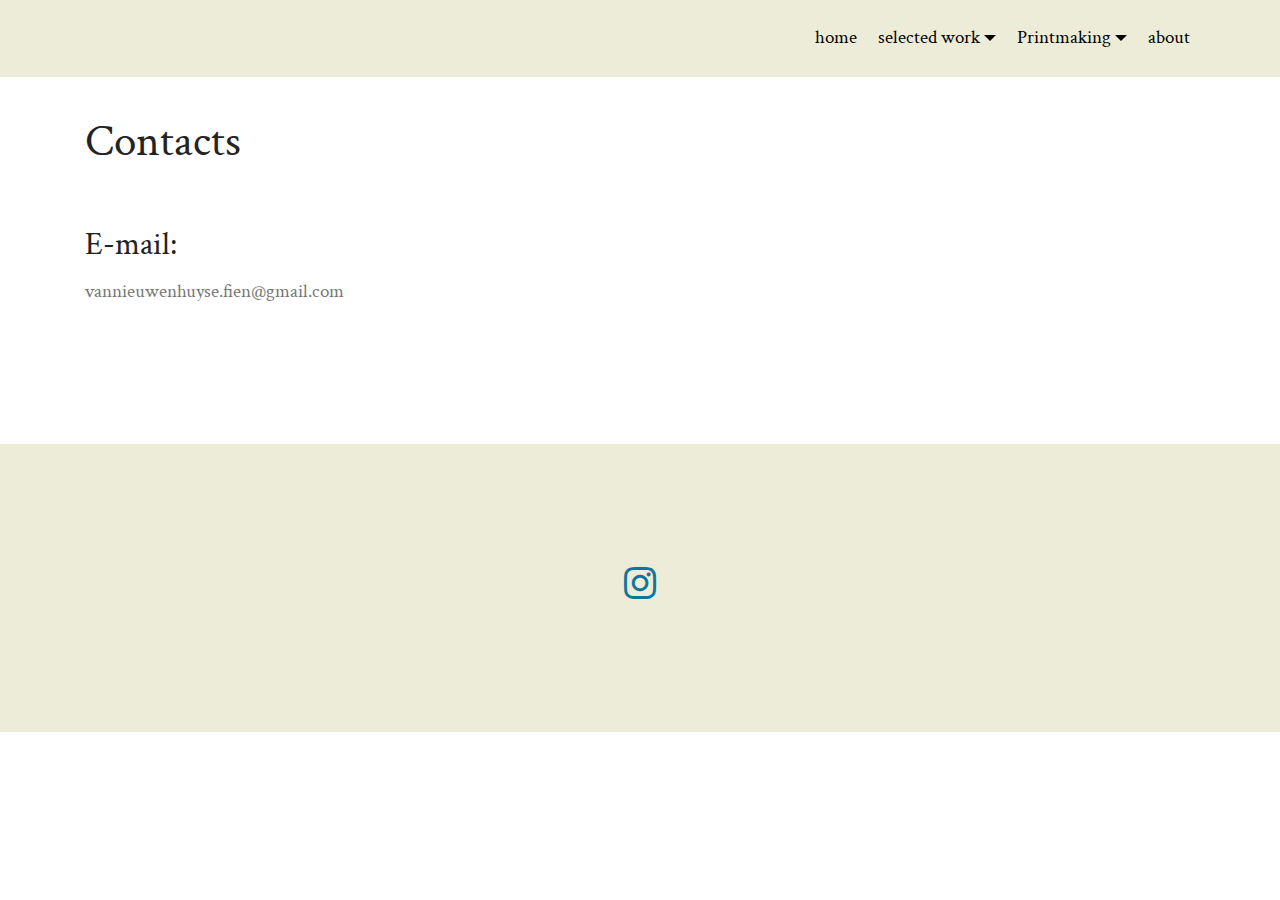
==== contact.html @ 70714b0a "create github pages" ====
<!DOCTYPE html>
<html >
<head>
  <!-- Site made with Mobirise Website Builder v4.9.3, https://mobirise.com -->
  <meta charset="UTF-8">
  <meta http-equiv="X-UA-Compatible" content="IE=edge">
  <meta name="generator" content="Mobirise v4.9.3, mobirise.com">
  <meta name="viewport" content="width=device-width, initial-scale=1, minimum-scale=1">
  <link rel="shortcut icon" href="assets/images/logo2.png" type="image/x-icon">
  <meta name="description" content="Web Maker Description">
  <title>contact</title>
  <link rel="stylesheet" href="assets/tether/tether.min.css">
  <link rel="stylesheet" href="assets/bootstrap/css/bootstrap.min.css">
  <link rel="stylesheet" href="assets/bootstrap/css/bootstrap-grid.min.css">
  <link rel="stylesheet" href="assets/bootstrap/css/bootstrap-reboot.min.css">
  <link rel="stylesheet" href="assets/dropdown/css/style.css">
  <link rel="stylesheet" href="assets/socicon/css/styles.css">
  <link rel="stylesheet" href="assets/theme/css/style.css">
  <link rel="stylesheet" href="assets/mobirise/css/mbr-additional.css" type="text/css">
  
  
  
</head>
<body>
  <section class="menu cid-rhYLkfJ3v4" once="menu" id="menu2-9">

    

    <nav class="navbar navbar-expand beta-menu navbar-dropdown align-items-center navbar-fixed-top navbar-toggleable-sm">
        <button class="navbar-toggler navbar-toggler-right" type="button" data-toggle="collapse" data-target="#navbarSupportedContent" aria-controls="navbarSupportedContent" aria-expanded="false" aria-label="Toggle navigation">
            <div class="hamburger">
                <span></span>
                <span></span>
                <span></span>
                <span></span>
            </div>
        </button>
        <div class="menu-logo">
            <div class="navbar-brand">
                
                
            </div>
        </div>
        <div class="collapse navbar-collapse" id="navbarSupportedContent">
            <ul class="navbar-nav nav-dropdown nav-right navbar-nav-top-padding" data-app-modern-menu="true"><li class="nav-item">
                    <a class="nav-link link text-black display-7" href="index.html">home</a>
                </li>
                <li class="nav-item dropdown open">
                    <a class="nav-link link text-black dropdown-toggle display-7" href="#top" aria-expanded="true" data-toggle="dropdown-submenu">selected work<br></a><div class="dropdown-menu"><a class="text-black dropdown-item display-7" href="selectedwork.html#content4-19" aria-expanded="false">drawing</a><a class="text-black dropdown-item display-7" href="selectedwork.html#content4-1r" aria-expanded="true">charcol<br></a><a class="text-black dropdown-item display-7" href="selectedwork.html#content4-1b" aria-expanded="false">pastel</a><a class="text-black dropdown-item display-7" href="selectedwork.html#content4-1c" aria-expanded="false">painting</a><a class="text-black dropdown-item display-7" href="selectedwork.html#gallery1-1g" aria-expanded="false">collage<br></a></div>
                </li><li class="nav-item dropdown"><a class="nav-link link text-black dropdown-toggle display-7" href="printmaking.html" aria-expanded="false" data-toggle="dropdown-submenu">Printmaking</a><div class="dropdown-menu"><a class="text-black dropdown-item display-7" href="printmaking.html#content4-1h" aria-expanded="false">monotyp</a><a class="text-black dropdown-item display-7" href="printmaking.html#content4-1j" aria-expanded="false">dry needle</a></div></li><li class="nav-item"><a class="nav-link link text-black display-7" href="contact.html">about<br></a></li></ul>
            
        </div>
    </nav>
</section>

<section class="engine"><a href="https://mobirise.info/u">bootstrap website templates</a></section><section class="mbr-section contacts3 cid-riZsoNS2BB" id="contacts3-x">
    <!---->
    
    <!---->
    <!--Overlay-->
    
    <!--Container-->
    <div class="container">
        <div class="row">
            <!--Titles-->
            <div class="title col-12">
                <h2 class="align-left mbr-fonts-style display-1">Contacts
                </h2>
                
            </div>
            <div class="col-12">
                <div class="row">
                    
                    
                    <div class="col-12 col-md-6">
                        <div class="wrapper">
                            
                            <div class="b-info b-mail">
                                <h5 class="align-left mbr-fonts-style display-5">
                                    E-mail:
                                </h5>
                                <p class="mbr-text align-left mbr-fonts-style display-7">vannieuwenhuyse.fien@gmail.com</p>
                            </div>
                        </div>
                    </div>
                    
                </div>
            </div>
        </div>
    </div>
</section>

<section class="cid-riZsrFJupw" id="social-buttons2-y">

    

    

    <div class="container">
        <div class="media-container-row">
            <div class="col-md-8 align-center">
                
                <div class="social-list pl-0 mb-0">
                    <a href="https://twitter.com/mobirise" target="_blank">
                        <span class="px-2 mbr-iconfont mbr-iconfont-social socicon-instagram socicon"></span>
                    </a>
                    <a href="https://www.facebook.com/pages/Mobirise/1616226671953247" target="_blank">
                        
                    </a>
                    <a href="https://instagram.com/mobirise" target="_blank">
                        
                    </a>
                    <a href="https://www.youtube.com/c/mobirise" target="_blank">
                        
                    </a>
                    <a href="https://plus.google.com/u/0/+Mobirise" target="_blank">
                        
                    </a>
                    <a href="https://www.behance.net/Mobirise" target="_blank">
                        
                    </a>
                </div>
            </div>
        </div>
    </div>
</section>


  <script src="assets/web/assets/jquery/jquery.min.js"></script>
  <script src="assets/popper/popper.min.js"></script>
  <script src="assets/tether/tether.min.js"></script>
  <script src="assets/bootstrap/js/bootstrap.min.js"></script>
  <script src="assets/smoothscroll/smooth-scroll.js"></script>
  <script src="assets/dropdown/js/script.min.js"></script>
  <script src="assets/touchswipe/jquery.touch-swipe.min.js"></script>
  <script src="assets/sociallikes/social-likes.js"></script>
  <script src="assets/theme/js/script.js"></script>
  
  
 <div id="scrollToTop" class="scrollToTop mbr-arrow-up"><a style="text-align: center;"><i class="mbr-arrow-up-icon mbr-arrow-up-icon-cm cm-icon cm-icon-smallarrow-up"></i></a></div>
  </body>
</html>
---- assets/dropdown/css/style.css ----
.navbar-dropdown {
  left: 0;
  padding: 0;
  position: absolute;
  right: 0;
  top: 0;
  transition: all 0.45s ease;
  z-index: 1030;
  background: #282828; }
  .navbar-dropdown .navbar-logo {
    margin-right: 0.8rem;
    transition: margin 0.3s ease-in-out;
    vertical-align: middle; }
    .navbar-dropdown .navbar-logo img {
      height: 3.125rem;
      transition: all 0.3s ease-in-out; }
    .navbar-dropdown .navbar-logo.mbr-iconfont {
      font-size: 3.125rem;
      line-height: 3.125rem; }
  .navbar-dropdown .navbar-caption {
    font-weight: 700;
    white-space: normal;
    vertical-align: -4px;
    line-height: 3.125rem !important; }
    .navbar-dropdown .navbar-caption, .navbar-dropdown .navbar-caption:hover {
      color: inherit;
      text-decoration: none; }
  .navbar-dropdown .mbr-iconfont + .navbar-caption {
    vertical-align: -1px; }
  .navbar-dropdown.navbar-fixed-top {
    position: fixed; }
  .navbar-dropdown .navbar-brand span {
    vertical-align: -4px; }
  .navbar-dropdown.bg-color.transparent {
    background: none; }
  .navbar-dropdown.navbar-short .navbar-brand {
    padding: 0.625rem 0; }
    .navbar-dropdown.navbar-short .navbar-brand span {
      vertical-align: -1px; }
  .navbar-dropdown.navbar-short .navbar-caption {
    line-height: 2.375rem !important;
    vertical-align: -2px; }
  .navbar-dropdown.navbar-short .navbar-logo {
    margin-right: 0.5rem; }
    .navbar-dropdown.navbar-short .navbar-logo img {
      height: 2.375rem; }
    .navbar-dropdown.navbar-short .navbar-logo.mbr-iconfont {
      font-size: 2.375rem;
      line-height: 2.375rem; }
  .navbar-dropdown.navbar-short .mbr-table-cell {
    height: 3.625rem; }
  .navbar-dropdown .navbar-close {
    left: 0.6875rem;
    position: fixed;
    top: 0.75rem;
    z-index: 1000; }
  .navbar-dropdown .hamburger-icon {
    content: "";
    display: inline-block;
    vertical-align: middle;
    width: 16px;
    -webkit-box-shadow: 0 -6px 0 1px #282828,0 0 0 1px #282828,0 6px 0 1px #282828;
    -moz-box-shadow: 0 -6px 0 1px #282828,0 0 0 1px #282828,0 6px 0 1px #282828;
    box-shadow: 0 -6px 0 1px #282828,0 0 0 1px #282828,0 6px 0 1px #282828; }

.dropdown-menu .dropdown-toggle[data-toggle="dropdown-submenu"]::after {
  border-bottom: 0.35em solid transparent;
  border-left: 0.35em solid;
  border-right: 0;
  border-top: 0.35em solid transparent;
  margin-left: 0.3rem; }

.dropdown-menu .dropdown-item:focus {
  outline: 0; }

.nav-dropdown {
  font-size: 0.75rem;
  font-weight: 500;
  height: auto !important; }
  .nav-dropdown .nav-btn {
    padding-left: 1rem; }
  .nav-dropdown .link {
    margin: .667em 1.667em;
    font-weight: 500;
    padding: 0;
    transition: color .2s ease-in-out; }
    .nav-dropdown .link.dropdown-toggle {
      margin-right: 2.583em; }
      .nav-dropdown .link.dropdown-toggle::after {
        margin-left: .25rem;
        border-top: 0.35em solid;
        border-right: 0.35em solid transparent;
        border-left: 0.35em solid transparent;
        border-bottom: 0; }
      .nav-dropdown .link.dropdown-toggle[aria-expanded="true"] {
        margin: 0;
        padding: 0.667em 3.263em  0.667em 1.667em; }
  .nav-dropdown .link::after,
  .nav-dropdown .dropdown-item::after {
    color: inherit; }
  .nav-dropdown .btn {
    font-size: 0.75rem;
    font-weight: 700;
    letter-spacing: 0;
    margin-bottom: 0;
    padding-left: 1.25rem;
    padding-right: 1.25rem; }
  .nav-dropdown .dropdown-menu {
    border-radius: 0;
    border: 0;
    left: 0;
    margin: 0;
    padding-bottom: 1.25rem;
    padding-top: 1.25rem;
    position: relative; }
  .nav-dropdown .dropdown-submenu {
    margin-left: 0.125rem;
    top: 0; }
  .nav-dropdown .dropdown-item {
    font-weight: 500;
    line-height: 2;
    padding: 0.3846em 4.615em 0.3846em 1.5385em;
    position: relative;
    transition: color .2s ease-in-out, background-color .2s ease-in-out; }
    .nav-dropdown .dropdown-item::after {
      margin-top: -0.3077em;
      position: absolute;
      right: 1.1538em;
      top: 50%; }
    .nav-dropdown .dropdown-item:focus, .nav-dropdown .dropdown-item:hover {
      background: none; }

@media (max-width: 767px) {
  .nav-dropdown.navbar-toggleable-sm {
    bottom: 0;
    display: none;
    left: 0;
    overflow-x: hidden;
    position: fixed;
    top: 0;
    transform: translateX(-100%);
    -ms-transform: translateX(-100%);
    -webkit-transform: translateX(-100%);
    width: 18.75rem;
    z-index: 999; } }
.nav-dropdown.navbar-toggleable-xl {
  bottom: 0;
  display: none;
  left: 0;
  overflow-x: hidden;
  position: fixed;
  top: 0;
  transform: translateX(-100%);
  -ms-transform: translateX(-100%);
  -webkit-transform: translateX(-100%);
  width: 18.75rem;
  z-index: 999; }

.nav-dropdown-sm {
  display: block !important;
  overflow-x: hidden;
  overflow: auto;
  padding-top: 3.875rem; }
  .nav-dropdown-sm::after {
    content: "";
    display: block;
    height: 3rem;
    width: 100%; }
  .nav-dropdown-sm.collapse.in ~ .navbar-close {
    display: block !important; }
  .nav-dropdown-sm.collapsing, .nav-dropdown-sm.collapse.in {
    transform: translateX(0);
    -ms-transform: translateX(0);
    -webkit-transform: translateX(0);
    transition: all 0.25s ease-out;
    -webkit-transition: all 0.25s ease-out;
    background: #282828; }
  .nav-dropdown-sm.collapsing[aria-expanded="false"] {
    transform: translateX(-100%);
    -ms-transform: translateX(-100%);
    -webkit-transform: translateX(-100%); }
  .nav-dropdown-sm .nav-item {
    display: block;
    margin-left: 0 !important;
    padding-left: 0; }
  .nav-dropdown-sm .link,
  .nav-dropdown-sm .dropdown-item {
    border-top: 1px dotted rgba(255, 255, 255, 0.1);
    font-size: 0.8125rem;
    line-height: 1.6;
    margin: 0 !important;
    padding: 0.875rem 2.4rem 0.875rem 1.5625rem !important;
    position: relative;
    white-space: normal; }
    .nav-dropdown-sm .link:focus, .nav-dropdown-sm .link:hover,
    .nav-dropdown-sm .dropdown-item:focus,
    .nav-dropdown-sm .dropdown-item:hover {
      background: rgba(0, 0, 0, 0.2) !important;
      color: #c0a375; }
  .nav-dropdown-sm .nav-btn {
    position: relative;
    padding: 1.5625rem 1.5625rem 0 1.5625rem; }
    .nav-dropdown-sm .nav-btn::before {
      border-top: 1px dotted rgba(255, 255, 255, 0.1);
      content: "";
      left: 0;
      position: absolute;
      top: 0;
      width: 100%; }
    .nav-dropdown-sm .nav-btn + .nav-btn {
      padding-top: 0.625rem; }
      .nav-dropdown-sm .nav-btn + .nav-btn::before {
        display: none; }
  .nav-dropdown-sm .btn {
    padding: 0.625rem 0; }
  .nav-dropdown-sm .dropdown-toggle[data-toggle="dropdown-submenu"]::after {
    margin-left: .25rem;
    border-top: 0.35em solid;
    border-right: 0.35em solid transparent;
    border-left: 0.35em solid transparent;
    border-bottom: 0; }
  .nav-dropdown-sm .dropdown-toggle[data-toggle="dropdown-submenu"][aria-expanded="true"]::after {
    border-top: 0;
    border-right: 0.35em solid transparent;
    border-left: 0.35em solid transparent;
    border-bottom: 0.35em solid; }
  .nav-dropdown-sm .dropdown-menu {
    margin: 0;
    padding: 0;
    position: relative;
    top: 0;
    left: 0;
    width: 100%;
    border: 0;
    float: none;
    border-radius: 0;
    background: none; }
  .nav-dropdown-sm .dropdown-submenu {
    left: 100%;
    margin-left: 0.125rem;
    margin-top: -1.25rem;
    top: 0; }

.navbar-toggleable-sm .nav-dropdown .dropdown-menu {
  position: absolute; }

.navbar-toggleable-sm .nav-dropdown .dropdown-submenu {
  left: 100%;
  margin-left: 0.125rem;
  margin-top: -1.25rem;
  top: 0; }

.navbar-toggleable-sm.opened .nav-dropdown .dropdown-menu {
  position: relative; }

.navbar-toggleable-sm.opened .nav-dropdown .dropdown-submenu {
  left: 0;
  margin-left: 00rem;
  margin-top: 0rem;
  top: 0; }

.is-builder .nav-dropdown.collapsing {
  transition: none !important; }

/*# sourceMappingURL=style.css.map */
---- assets/socicon/css/styles.css ----
@charset "UTF-8";

@font-face {
  font-family: "socicon";
  src:url("../fonts/socicon.eot");
  src:url("../fonts/socicon.eot?#iefix") format("embedded-opentype"),
    url("../fonts/socicon.woff") format("woff"),
    url("../fonts/socicon.ttf") format("truetype"),
    url("../fonts/socicon.svg#socicon") format("svg");
  font-weight: normal;
  font-style: normal;

}

[data-icon]:before {
  font-family: "socicon" !important;
  content: attr(data-icon);
  font-style: normal !important;
  font-weight: normal !important;
  font-variant: normal !important;
  text-transform: none !important;
  speak: none;
  line-height: 1;
  -webkit-font-smoothing: antialiased;
  -moz-osx-font-smoothing: grayscale;
}

[class^="socicon-"]:before,
[class*=" socicon-"]:before {
  font-family: "socicon" !important;
  font-style: normal !important;
  font-weight: normal !important;
  font-variant: normal !important;
  text-transform: none !important;
  speak: none;
  line-height: 1;
  -webkit-font-smoothing: antialiased;
  -moz-osx-font-smoothing: grayscale;
}

.socicon-modelmayhem:before {
  content: "\e000";
}
.socicon-mixcloud:before {
  content: "\e001";
}
.socicon-drupal:before {
  content: "\e002";
}
.socicon-swarm:before {
  content: "\e003";
}
.socicon-istock:before {
  content: "\e004";
}
.socicon-yammer:before {
  content: "\e005";
}
.socicon-ello:before {
  content: "\e006";
}
.socicon-stackoverflow:before {
  content: "\e007";
}
.socicon-persona:before {
  content: "\e008";
}
.socicon-triplej:before {
  content: "\e009";
}
.socicon-houzz:before {
  content: "\e00a";
}
.socicon-rss:before {
  content: "\e00b";
}
.socicon-paypal:before {
  content: "\e00c";
}
.socicon-odnoklassniki:before {
  content: "\e00d";
}
.socicon-airbnb:before {
  content: "\e00e";
}
.socicon-periscope:before {
  content: "\e00f";
}
.socicon-outlook:before {
  content: "\e010";
}
.socicon-coderwall:before {
  content: "\e011";
}
.socicon-tripadvisor:before {
  content: "\e012";
}
.socicon-appnet:before {
  content: "\e013";
}
.socicon-goodreads:before {
  content: "\e014";
}
.socicon-tripit:before {
  content: "\e015";
}
.socicon-lanyrd:before {
  content: "\e016";
}
.socicon-slideshare:before {
  content: "\e017";
}
.socicon-buffer:before {
  content: "\e018";
}
.socicon-disqus:before {
  content: "\e019";
}
.socicon-vkontakte:before {
  content: "\e01a";
}
.socicon-whatsapp:before {
  content: "\e01b";
}
.socicon-patreon:before {
  content: "\e01c";
}
.socicon-storehouse:before {
  content: "\e01d";
}
.socicon-pocket:before {
  content: "\e01e";
}
.socicon-mail:before {
  content: "\e01f";
}
.socicon-blogger:before {
  content: "\e020";
}
.socicon-technorati:before {
  content: "\e021";
}
.socicon-reddit:before {
  content: "\e022";
}
.socicon-dribbble:before {
  content: "\e023";
}
.socicon-stumbleupon:before {
  content: "\e024";
}
.socicon-digg:before {
  content: "\e025";
}
.socicon-envato:before {
  content: "\e026";
}
.socicon-behance:before {
  content: "\e027";
}
.socicon-delicious:before {
  content: "\e028";
}
.socicon-deviantart:before {
  content: "\e029";
}
.socicon-forrst:before {
  content: "\e02a";
}
.socicon-play:before {
  content: "\e02b";
}
.socicon-zerply:before {
  content: "\e02c";
}
.socicon-wikipedia:before {
  content: "\e02d";
}
.socicon-apple:before {
  content: "\e02e";
}
.socicon-flattr:before {
  content: "\e02f";
}
.socicon-github:before {
  content: "\e030";
}
.socicon-renren:before {
  content: "\e031";
}
.socicon-friendfeed:before {
  content: "\e032";
}
.socicon-newsvine:before {
  content: "\e033";
}
.socicon-identica:before {
  content: "\e034";
}
.socicon-bebo:before {
  content: "\e035";
}
.socicon-zynga:before {
  content: "\e036";
}
.socicon-steam:before {
  content: "\e037";
}
.socicon-xbox:before {
  content: "\e038";
}
.socicon-windows:before {
  content: "\e039";
}
.socicon-qq:before {
  content: "\e03a";
}
.socicon-douban:before {
  content: "\e03b";
}
.socicon-meetup:before {
  content: "\e03c";
}
.socicon-playstation:before {
  content: "\e03d";
}
.socicon-android:before {
  content: "\e03e";
}
.socicon-snapchat:before {
  content: "\e03f";
}
.socicon-twitter:before {
  content: "\e040";
}
.socicon-facebook:before {
  content: "\e041";
}
.socicon-googleplus:before {
  content: "\e042";
}
.socicon-pinterest:before {
  content: "\e043";
}
.socicon-foursquare:before {
  content: "\e044";
}
.socicon-yahoo:before {
  content: "\e045";
}
.socicon-skype:before {
  content: "\e046";
}
.socicon-yelp:before {
  content: "\e047";
}
.socicon-feedburner:before {
  content: "\e048";
}
.socicon-linkedin:before {
  content: "\e049";
}
.socicon-viadeo:before {
  content: "\e04a";
}
.socicon-xing:before {
  content: "\e04b";
}
.socicon-myspace:before {
  content: "\e04c";
}
.socicon-soundcloud:before {
  content: "\e04d";
}
.socicon-spotify:before {
  content: "\e04e";
}
.socicon-grooveshark:before {
  content: "\e04f";
}
.socicon-lastfm:before {
  content: "\e050";
}
.socicon-youtube:before {
  content: "\e051";
}
.socicon-vimeo:before {
  content: "\e052";
}
.socicon-dailymotion:before {
  content: "\e053";
}
.socicon-vine:before {
  content: "\e054";
}
.socicon-flickr:before {
  content: "\e055";
}
.socicon-500px:before {
  content: "\e056";
}
.socicon-wordpress:before {
  content: "\e058";
}
.socicon-tumblr:before {
  content: "\e059";
}
.socicon-twitch:before {
  content: "\e05a";
}
.socicon-8tracks:before {
  content: "\e05b";
}
.socicon-amazon:before {
  content: "\e05c";
}
.socicon-icq:before {
  content: "\e05d";
}
.socicon-smugmug:before {
  content: "\e05e";
}
.socicon-ravelry:before {
  content: "\e05f";
}
.socicon-weibo:before {
  content: "\e060";
}
.socicon-baidu:before {
  content: "\e061";
}
.socicon-angellist:before {
  content: "\e062";
}
.socicon-ebay:before {
  content: "\e063";
}
.socicon-imdb:before {
  content: "\e064";
}
.socicon-stayfriends:before {
  content: "\e065";
}
.socicon-residentadvisor:before {
  content: "\e066";
}
.socicon-google:before {
  content: "\e067";
}
.socicon-yandex:before {
  content: "\e068";
}
.socicon-sharethis:before {
  content: "\e069";
}
.socicon-bandcamp:before {
  content: "\e06a";
}
.socicon-itunes:before {
  content: "\e06b";
}
.socicon-deezer:before {
  content: "\e06c";
}
.socicon-telegram:before {
  content: "\e06e";
}
.socicon-openid:before {
  content: "\e06f";
}
.socicon-amplement:before {
  content: "\e070";
}
.socicon-viber:before {
  content: "\e071";
}
.socicon-zomato:before {
  content: "\e072";
}
.socicon-draugiem:before {
  content: "\e074";
}
.socicon-endomodo:before {
  content: "\e075";
}
.socicon-filmweb:before {
  content: "\e076";
}
.socicon-stackexchange:before {
  content: "\e077";
}
.socicon-wykop:before {
  content: "\e078";
}
.socicon-teamspeak:before {
  content: "\e079";
}
.socicon-teamviewer:before {
  content: "\e07a";
}
.socicon-ventrilo:before {
  content: "\e07b";
}
.socicon-younow:before {
  content: "\e07c";
}
.socicon-raidcall:before {
  content: "\e07d";
}
.socicon-mumble:before {
  content: "\e07e";
}
.socicon-medium:before {
  content: "\e06d";
}
.socicon-bebee:before {
  content: "\e07f";
}
.socicon-hitbox:before {
  content: "\e080";
}
.socicon-reverbnation:before {
  content: "\e081";
}
.socicon-formulr:before {
  content: "\e082";
}
.socicon-instagram:before {
  content: "\e057";
}
.socicon-battlenet:before {
  content: "\e083";
}
.socicon-chrome:before {
  content: "\e084";
}
.socicon-discord:before {
  content: "\e086";
}
.socicon-issuu:before {
  content: "\e087";
}
.socicon-macos:before {
  content: "\e088";
}
.socicon-firefox:before {
  content: "\e089";
}
.socicon-opera:before {
  content: "\e08d";
}
.socicon-keybase:before {
  content: "\e090";
}
.socicon-alliance:before {
  content: "\e091";
}
.socicon-livejournal:before {
  content: "\e092";
}
.socicon-googlephotos:before {
  content: "\e093";
}
.socicon-horde:before {
  content: "\e094";
}
.socicon-etsy:before {
  content: "\e095";
}
.socicon-zapier:before {
  content: "\e096";
}
.socicon-google-scholar:before {
  content: "\e097";
}
.socicon-researchgate:before {
  content: "\e098";
}
.socicon-wechat:before {
  content: "\e099";
}
.socicon-strava:before {
  content: "\e09a";
}
.socicon-line:before {
  content: "\e09b";
}
.socicon-lyft:before {
  content: "\e09c";
}
.socicon-uber:before {
  content: "\e09d";
}
.socicon-songkick:before {
  content: "\e09e";
}
.socicon-viewbug:before {
  content: "\e09f";
}
.socicon-googlegroups:before {
  content: "\e0a0";
}
.socicon-quora:before {
  content: "\e073";
}
.socicon-diablo:before {
  content: "\e085";
}
.socicon-blizzard:before {
  content: "\e0a1";
}
.socicon-hearthstone:before {
  content: "\e08b";
}
.socicon-heroes:before {
  content: "\e08a";
}
.socicon-overwatch:before {
  content: "\e08c";
}
.socicon-warcraft:before {
  content: "\e08e";
}
.socicon-starcraft:before {
  content: "\e08f";
}
.socicon-beam:before {
  content: "\e0a2";
}
.socicon-curse:before {
  content: "\e0a3";
}
.socicon-player:before {
  content: "\e0a4";
}
.socicon-streamjar:before {
  content: "\e0a5";
}
.socicon-nintendo:before {
  content: "\e0a6";
}
.socicon-hellocoton:before {
  content: "\e0a7";
}
---- assets/theme/css/style.css ----
/*!
 * Mobirise v4 theme (https://mobirise.com/)
 * Copyright 2017 Mobirise
 */
section {
  background-color: #eeeeee; }

section,
.container,
.container-fluid {
  position: relative;
  word-wrap: break-word; }

a.mbr-iconfont:hover {
  text-decoration: none; }

.article .lead p, .article .lead ul, .article .lead ol, .article .lead pre, .article .lead blockquote {
  margin-bottom: 0; }

a {
  font-style: normal;
  font-weight: 400;
  cursor: pointer; }
  a, a:hover {
    text-decoration: none; }

figure {
  margin-bottom: 0; }

body {
  color: #232323; }

h1, h2, h3, h4, h5, h6,
.h1, .h2, .h3, .h4, .h5, .h6,
.display-1, .display-2, .display-3, .display-4 {
  line-height: 1;
  word-break: break-word;
  word-wrap: break-word; }

b, strong {
  font-weight: bold; }

blockquote {
  padding: 10px 0 10px 20px;
  position: relative;
  border-left: 2px solid;
  border-color: #ff3366; }

input:-webkit-autofill, input:-webkit-autofill:hover, input:-webkit-autofill:focus, input:-webkit-autofill:active {
  transition-delay: 9999s;
  transition-property: background-color, color; }

textarea[type="hidden"] {
  display: none; }

body {
  position: relative; }

section {
  background-position: 50% 50%;
  background-repeat: no-repeat;
  background-size: cover; }
  section .mbr-background-video,
  section .mbr-background-video-preview {
    position: absolute;
    bottom: 0;
    left: 0;
    right: 0;
    top: 0; }

.hidden {
  visibility: hidden; }

.mbr-z-index20 {
  z-index: 20; }

/*! Base colors */
.mbr-white {
  color: #ffffff; }

.mbr-black {
  color: #000000; }

.mbr-bg-white {
  background-color: #ffffff; }

.mbr-bg-black {
  background-color: #000000; }

/*! Text-aligns */
.align-left {
  text-align: left; }

.align-center {
  text-align: center; }

.align-right {
  text-align: right; }

@media (max-width: 767px) {
  .align-left, .align-center, .align-right, .mbr-section-btn, .mbr-section-title {
    text-align: center; } }
/*! Font-weight  */
.mbr-light {
  font-weight: 300; }

.mbr-regular {
  font-weight: 400; }

.mbr-semibold {
  font-weight: 500; }

.mbr-bold {
  font-weight: 700; }

/*! Media  */
.media-size-item {
  -webkit-flex: 1 1 auto;
  -moz-flex: 1 1 auto;
  -ms-flex: 1 1 auto;
  -o-flex: 1 1 auto;
  flex: 1 1 auto; }

.media-content {
  -webkit-flex-basis: 100%;
  flex-basis: 100%; }

.media-container-row {
  display: -ms-flexbox;
  display: -webkit-flex;
  display: flex;
  -webkit-flex-direction: row;
  -ms-flex-direction: row;
  flex-direction: row;
  -webkit-flex-wrap: wrap;
  -ms-flex-wrap: wrap;
  flex-wrap: wrap;
  -webkit-justify-content: center;
  -ms-flex-pack: center;
  justify-content: center;
  -webkit-align-content: center;
  -ms-flex-line-pack: center;
  align-content: center;
  -webkit-align-items: start;
  -ms-flex-align: start;
  align-items: start; }
  .media-container-row .media-size-item {
    width: 400px; }

.media-container-column {
  display: -ms-flexbox;
  display: -webkit-flex;
  display: flex;
  -webkit-flex-direction: column;
  -ms-flex-direction: column;
  flex-direction: column;
  -webkit-flex-wrap: wrap;
  -ms-flex-wrap: wrap;
  flex-wrap: wrap;
  -webkit-justify-content: center;
  -ms-flex-pack: center;
  justify-content: center;
  -webkit-align-content: center;
  -ms-flex-line-pack: center;
  align-content: center;
  -webkit-align-items: stretch;
  -ms-flex-align: stretch;
  align-items: stretch; }
  .media-container-column > * {
    width: 100%; }

@media (min-width: 992px) {
  .media-container-row {
    -webkit-flex-wrap: nowrap;
    -ms-flex-wrap: nowrap;
    flex-wrap: nowrap; } }
figure {
  overflow: hidden; }

figure[mbr-media-size] {
  transition: width 0.1s; }

.mbr-figure img, .mbr-figure iframe {
  display: block;
  width: 100%; }

.card {
  background-color: transparent;
  border: none; }

.card-img {
  text-align: center;
  flex-shrink: 0;
  -webkit-flex-shrink: 0; }

.media {
  max-width: 100%;
  margin: 0 auto; }

.mbr-figure {
  -ms-flex-item-align: center;
  -ms-grid-row-align: center;
  -webkit-align-self: center;
  align-self: center; }

.media-container > div {
  max-width: 100%; }

.mbr-figure img, .card-img img {
  width: 100%; }

@media (max-width: 991px) {
  .media-size-item {
    width: auto !important; }

  .media {
    width: auto; }

  .mbr-figure {
    width: 100% !important; } }
/*! Buttons */
.mbr-section-btn {
  margin-left: -.25rem;
  margin-right: -.25rem;
  font-size: 0; }

nav .mbr-section-btn {
  margin-left: 0rem;
  margin-right: 0rem; }

/*! Btn icon margin */
.btn .mbr-iconfont, .btn.btn-sm .mbr-iconfont {
  cursor: pointer;
  margin-right: 0.5rem; }

.btn.btn-md .mbr-iconfont, .btn.btn-md .mbr-iconfont {
  margin-right: 0.8rem; }

.mbr-regular {
  font-weight: 400; }

.mbr-semibold {
  font-weight: 500; }

.mbr-bold {
  font-weight: 700; }

[type="submit"] {
  -webkit-appearance: none; }

/*! Full-screen */
.mbr-fullscreen .mbr-overlay {
  min-height: 100vh; }

.mbr-fullscreen {
  display: flex;
  display: -webkit-flex;
  display: -moz-flex;
  display: -ms-flex;
  display: -o-flex;
  align-items: center;
  -webkit-align-items: center;
  min-height: 100vh;
  padding-top: 3rem;
  padding-bottom: 3rem; }

/*! Map */
.map {
  height: 25rem;
  position: relative; }
  .map iframe {
    width: 100%;
    height: 100%; }

/* Form */
.form-asterisk {
  font-family: initial;
  position: absolute;
  top: -2px;
  font-weight: normal; }

/*! Scroll to top arrow */
.mbr-arrow-up {
  bottom: 25px;
  right: 90px;
  position: fixed;
  text-align: right;
  z-index: 5000;
  color: #ffffff;
  font-size: 32px;
  transform: rotate(180deg);
  -webkit-transform: rotate(180deg); }

.mbr-arrow-up a {
  background: rgba(0, 0, 0, 0.2);
  border-radius: 3px;
  color: #fff;
  display: inline-block;
  height: 60px;
  width: 60px;
  outline-style: none !important;
  position: relative;
  text-decoration: none;
  transition: all .3s ease-in-out;
  cursor: pointer;
  text-align: center; }
  .mbr-arrow-up a:hover {
    background-color: rgba(0, 0, 0, 0.4); }
  .mbr-arrow-up a i {
    line-height: 60px; }

.mbr-arrow-up-icon {
  display: block;
  color: #fff; }

.mbr-arrow-up-icon::before {
  content: "\203a";
  display: inline-block;
  font-family: serif;
  font-size: 32px;
  line-height: 1;
  font-style: normal;
  position: relative;
  top: 6px;
  left: -4px;
  -webkit-transform: rotate(-90deg);
  transform: rotate(-90deg); }

/*! Arrow Down */
.mbr-arrow {
  position: absolute;
  bottom: 45px;
  left: 50%;
  width: 60px;
  height: 60px;
  cursor: pointer;
  background-color: rgba(80, 80, 80, 0.5);
  border-radius: 50%;
  -webkit-transform: translateX(-50%);
  transform: translateX(-50%); }
  .mbr-arrow > a {
    display: inline-block;
    text-decoration: none;
    outline-style: none;
    -webkit-animation: arrowdown 1.7s ease-in-out infinite;
    animation: arrowdown 1.7s ease-in-out infinite; }
    .mbr-arrow > a > i {
      position: absolute;
      top: -2px;
      left: 15px;
      font-size: 2rem; }

@keyframes arrowdown {
  0% {
    transform: translateY(0px);
    -webkit-transform: translateY(0px); }
  50% {
    transform: translateY(-5px);
    -webkit-transform: translateY(-5px); }
  100% {
    transform: translateY(0px);
    -webkit-transform: translateY(0px); } }
@-webkit-keyframes arrowdown {
  0% {
    transform: translateY(0px);
    -webkit-transform: translateY(0px); }
  50% {
    transform: translateY(-5px);
    -webkit-transform: translateY(-5px); }
  100% {
    transform: translateY(0px);
    -webkit-transform: translateY(0px); } }
@media (max-width: 500px) {
  .mbr-arrow-up {
    left: 50%;
    right: auto;
    transform: translateX(-50%) rotate(180deg);
    -webkit-transform: translateX(-50%) rotate(180deg); } }
/*Gradients animation*/
@keyframes gradient-animation {
  from {
    background-position: 0% 100%;
    animation-timing-function: ease-in-out; }
  to {
    background-position: 100% 0%;
    animation-timing-function: ease-in-out; } }
@-webkit-keyframes gradient-animation {
  from {
    background-position: 0% 100%;
    animation-timing-function: ease-in-out; }
  to {
    background-position: 100% 0%;
    animation-timing-function: ease-in-out; } }
.bg-gradient {
  background-size: 200% 200%;
  animation: gradient-animation 5s infinite alternate;
  -webkit-animation: gradient-animation 5s infinite alternate; }

.menu .navbar-brand {
  display: -webkit-flex; }
  .menu .navbar-brand span {
    display: flex;
    display: -webkit-flex; }
  .menu .navbar-brand .navbar-caption-wrap {
    display: -webkit-flex; }
  .menu .navbar-brand .navbar-logo img {
    display: -webkit-flex; }
@media (min-width: 768px) and (max-width: 991px) {
  .menu .navbar-toggleable-sm .navbar-nav {
    display: -webkit-box;
    display: -webkit-flex;
    display: -ms-flexbox; } }
@media (min-width: 992px) {
  .menu .navbar-nav.nav-dropdown {
    display: -webkit-flex; }
  .menu .navbar-toggleable-sm .navbar-collapse {
    display: -webkit-flex !important; } }
@media (max-width: 767px) {
  .menu .navbar-collapse {
    overflow-y: auto;
    max-height: 80vh; }
  .menu .dropdown-menu {
    max-height: 60vh;
    overflow-y: auto; } }

.navbar {
  display: -webkit-flex;
  -webkit-flex-wrap: wrap;
  -webkit-align-items: center;
  -webkit-justify-content: space-between; }

.navbar-collapse {
  -webkit-flex-basis: 100%;
  -webkit-flex-grow: 1;
  -webkit-align-items: center; }

.nav-dropdown .link {
  padding: .667em 1.667em !important;
  margin: 0 !important; }

.nav {
  display: -webkit-flex;
  -webkit-flex-wrap: wrap; }

.row {
  display: -webkit-flex;
  -webkit-flex-wrap: wrap; }

.justify-content-center {
  -webkit-justify-content: center; }

.form-inline {
  display: -webkit-flex;
  -webkit-flex-flow: row wrap;
  -webkit-align-items: center; }

.card-wrapper {
  -webkit-flex: 1; }

.carousel-control {
  z-index: 10;
  display: -webkit-flex;
  -webkit-align-items: center;
  -webkit-justify-content: center; }

.carousel-controls {
  display: -webkit-flex; }

.media {
  display: -webkit-flex; }

/*# sourceMappingURL=style.css.map */
.engine {
	position: absolute;
	text-indent: -2400px;
	text-align: center;
	padding: 0;
	top: 0;
	left: -2400px;
}
---- assets/mobirise/css/mbr-additional.css ----
@import url(https://fonts.googleapis.com/css?family=Crimson+Text:400,400i,600,600i,700,700i);





body {
  font-style: normal;
  line-height: 1.5;
}
.mbr-section-title {
  font-style: normal;
  line-height: 1.2;
}
.mbr-section-subtitle {
  line-height: 1.3;
}
.mbr-text {
  font-style: normal;
  line-height: 1.6;
}
.display-1 {
  font-family: 'Crimson Text', serif;
  font-size: 2.8rem;
}
.display-1 > .mbr-iconfont {
  font-size: 4.48rem;
}
.display-2 {
  font-family: 'Crimson Text', serif;
  font-size: 3.5rem;
}
.display-2 > .mbr-iconfont {
  font-size: 5.6rem;
}
.display-4 {
  font-family: 'Crimson Text', serif;
  font-size: 1.2rem;
}
.display-4 > .mbr-iconfont {
  font-size: 1.92rem;
}
.display-5 {
  font-family: 'Crimson Text', serif;
  font-size: 2rem;
}
.display-5 > .mbr-iconfont {
  font-size: 3.2rem;
}
.display-7 {
  font-family: 'Crimson Text', serif;
  font-size: 1.2rem;
}
.display-7 > .mbr-iconfont {
  font-size: 1.92rem;
}
/* ---- Fluid typography for mobile devices ---- */
/* 1.4 - font scale ratio ( bootstrap == 1.42857 ) */
/* 100vw - current viewport width */
/* (48 - 20)  48 == 48rem == 768px, 20 == 20rem == 320px(minimal supported viewport) */
/* 0.65 - min scale variable, may vary */
@media (max-width: 768px) {
  .display-1 {
    font-size: 2.24rem;
    font-size: calc( 1.63rem + (2.8 - 1.63) * ((100vw - 20rem) / (48 - 20)));
    line-height: calc( 1.4 * (1.63rem + (2.8 - 1.63) * ((100vw - 20rem) / (48 - 20))));
  }
  .display-2 {
    font-size: 2.8rem;
    font-size: calc( 1.875rem + (3.5 - 1.875) * ((100vw - 20rem) / (48 - 20)));
    line-height: calc( 1.4 * (1.875rem + (3.5 - 1.875) * ((100vw - 20rem) / (48 - 20))));
  }
  .display-4 {
    font-size: 0.96rem;
    font-size: calc( 1.07rem + (1.2 - 1.07) * ((100vw - 20rem) / (48 - 20)));
    line-height: calc( 1.4 * (1.07rem + (1.2 - 1.07) * ((100vw - 20rem) / (48 - 20))));
  }
  .display-5 {
    font-size: 1.6rem;
    font-size: calc( 1.35rem + (2 - 1.35) * ((100vw - 20rem) / (48 - 20)));
    line-height: calc( 1.4 * (1.35rem + (2 - 1.35) * ((100vw - 20rem) / (48 - 20))));
  }
}
/* Buttons */
.btn {
  font-weight: 500;
  border-width: 2px;
  font-style: normal;
  letter-spacing: 1px;
  margin: .4rem .8rem;
  white-space: normal;
  -webkit-transition: all 0.3s ease-in-out;
  -moz-transition: all 0.3s ease-in-out;
  transition: all 0.3s ease-in-out;
  display: inline-flex;
  align-items: center;
  justify-content: center;
  word-break: break-word;
  -webkit-align-items: center;
  -webkit-justify-content: center;
  display: -webkit-inline-flex;
  padding: 1rem 3rem;
  border-radius: 3px;
}
.btn-sm {
  font-weight: 500;
  letter-spacing: 1px;
  -webkit-transition: all 0.3s ease-in-out;
  -moz-transition: all 0.3s ease-in-out;
  transition: all 0.3s ease-in-out;
  padding: 0.6rem 1.5rem;
  border-radius: 3px;
}
.btn-md {
  font-weight: 500;
  letter-spacing: 1px;
  margin: .4rem .8rem !important;
  -webkit-transition: all 0.3s ease-in-out;
  -moz-transition: all 0.3s ease-in-out;
  transition: all 0.3s ease-in-out;
  padding: 1rem 3rem;
  border-radius: 3px;
}
.btn-lg {
  font-weight: 500;
  letter-spacing: 1px;
  margin: .4rem .8rem !important;
  -webkit-transition: all 0.3s ease-in-out;
  -moz-transition: all 0.3s ease-in-out;
  transition: all 0.3s ease-in-out;
  padding: 1.2rem 3.2rem;
  border-radius: 3px;
}
.bg-primary {
  background-color: #149dcc !important;
}
.bg-success {
  background-color: #f7ed4a !important;
}
.bg-info {
  background-color: #82786e !important;
}
.bg-warning {
  background-color: #879a9f !important;
}
.bg-danger {
  background-color: #b1a374 !important;
}
.btn-primary,
.btn-primary:active {
  background-color: #149dcc !important;
  border-color: #149dcc !important;
  color: #ffffff !important;
}
.btn-primary:hover,
.btn-primary:focus,
.btn-primary.focus,
.btn-primary.active {
  color: #ffffff !important;
  background-color: #0d6786 !important;
  border-color: #0d6786 !important;
}
.btn-primary.disabled,
.btn-primary:disabled {
  color: #ffffff !important;
  background-color: #0d6786 !important;
  border-color: #0d6786 !important;
}
.btn-secondary,
.btn-secondary:active {
  background-color: #ff3366 !important;
  border-color: #ff3366 !important;
  color: #ffffff !important;
}
.btn-secondary:hover,
.btn-secondary:focus,
.btn-secondary.focus,
.btn-secondary.active {
  color: #ffffff !important;
  background-color: #e50039 !important;
  border-color: #e50039 !important;
}
.btn-secondary.disabled,
.btn-secondary:disabled {
  color: #ffffff !important;
  background-color: #e50039 !important;
  border-color: #e50039 !important;
}
.btn-info,
.btn-info:active {
  background-color: #82786e !important;
  border-color: #82786e !important;
  color: #ffffff !important;
}
.btn-info:hover,
.btn-info:focus,
.btn-info.focus,
.btn-info.active {
  color: #ffffff !important;
  background-color: #59524b !important;
  border-color: #59524b !important;
}
.btn-info.disabled,
.btn-info:disabled {
  color: #ffffff !important;
  background-color: #59524b !important;
  border-color: #59524b !important;
}
.btn-success,
.btn-success:active {
  background-color: #f7ed4a !important;
  border-color: #f7ed4a !important;
  color: #3f3c03 !important;
}
.btn-success:hover,
.btn-success:focus,
.btn-success.focus,
.btn-success.active {
  color: #3f3c03 !important;
  background-color: #eadd0a !important;
  border-color: #eadd0a !important;
}
.btn-success.disabled,
.btn-success:disabled {
  color: #3f3c03 !important;
  background-color: #eadd0a !important;
  border-color: #eadd0a !important;
}
.btn-warning,
.btn-warning:active {
  background-color: #879a9f !important;
  border-color: #879a9f !important;
  color: #ffffff !important;
}
.btn-warning:hover,
.btn-warning:focus,
.btn-warning.focus,
.btn-warning.active {
  color: #ffffff !important;
  background-color: #617479 !important;
  border-color: #617479 !important;
}
.btn-warning.disabled,
.btn-warning:disabled {
  color: #ffffff !important;
  background-color: #617479 !important;
  border-color: #617479 !important;
}
.btn-danger,
.btn-danger:active {
  background-color: #b1a374 !important;
  border-color: #b1a374 !important;
  color: #ffffff !important;
}
.btn-danger:hover,
.btn-danger:focus,
.btn-danger.focus,
.btn-danger.active {
  color: #ffffff !important;
  background-color: #8b7d4e !important;
  border-color: #8b7d4e !important;
}
.btn-danger.disabled,
.btn-danger:disabled {
  color: #ffffff !important;
  background-color: #8b7d4e !important;
  border-color: #8b7d4e !important;
}
.btn-white {
  color: #333333 !important;
}
.btn-white,
.btn-white:active {
  background-color: #ffffff !important;
  border-color: #ffffff !important;
  color: #808080 !important;
}
.btn-white:hover,
.btn-white:focus,
.btn-white.focus,
.btn-white.active {
  color: #808080 !important;
  background-color: #d9d9d9 !important;
  border-color: #d9d9d9 !important;
}
.btn-white.disabled,
.btn-white:disabled {
  color: #808080 !important;
  background-color: #d9d9d9 !important;
  border-color: #d9d9d9 !important;
}
.btn-black,
.btn-black:active {
  background-color: #333333 !important;
  border-color: #333333 !important;
  color: #ffffff !important;
}
.btn-black:hover,
.btn-black:focus,
.btn-black.focus,
.btn-black.active {
  color: #ffffff !important;
  background-color: #0d0d0d !important;
  border-color: #0d0d0d !important;
}
.btn-black.disabled,
.btn-black:disabled {
  color: #ffffff !important;
  background-color: #0d0d0d !important;
  border-color: #0d0d0d !important;
}
.btn-primary-outline,
.btn-primary-outline:active {
  background: none;
  border-color: #0b566f;
  color: #0b566f;
}
.btn-primary-outline:hover,
.btn-primary-outline:focus,
.btn-primary-outline.focus,
.btn-primary-outline.active {
  color: #ffffff;
  background-color: #149dcc;
  border-color: #149dcc;
}
.btn-primary-outline.disabled,
.btn-primary-outline:disabled {
  color: #ffffff !important;
  background-color: #149dcc !important;
  border-color: #149dcc !important;
}
.btn-secondary-outline,
.btn-secondary-outline:active {
  background: none;
  border-color: #cc0033;
  color: #cc0033;
}
.btn-secondary-outline:hover,
.btn-secondary-outline:focus,
.btn-secondary-outline.focus,
.btn-secondary-outline.active {
  color: #ffffff;
  background-color: #ff3366;
  border-color: #ff3366;
}
.btn-secondary-outline.disabled,
.btn-secondary-outline:disabled {
  color: #ffffff !important;
  background-color: #ff3366 !important;
  border-color: #ff3366 !important;
}
.btn-info-outline,
.btn-info-outline:active {
  background: none;
  border-color: #4b453f;
  color: #4b453f;
}
.btn-info-outline:hover,
.btn-info-outline:focus,
.btn-info-outline.focus,
.btn-info-outline.active {
  color: #ffffff;
  background-color: #82786e;
  border-color: #82786e;
}
.btn-info-outline.disabled,
.btn-info-outline:disabled {
  color: #ffffff !important;
  background-color: #82786e !important;
  border-color: #82786e !important;
}
.btn-success-outline,
.btn-success-outline:active {
  background: none;
  border-color: #d2c609;
  color: #d2c609;
}
.btn-success-outline:hover,
.btn-success-outline:focus,
.btn-success-outline.focus,
.btn-success-outline.active {
  color: #3f3c03;
  background-color: #f7ed4a;
  border-color: #f7ed4a;
}
.btn-success-outline.disabled,
.btn-success-outline:disabled {
  color: #3f3c03 !important;
  background-color: #f7ed4a !important;
  border-color: #f7ed4a !important;
}
.btn-warning-outline,
.btn-warning-outline:active {
  background: none;
  border-color: #55666b;
  color: #55666b;
}
.btn-warning-outline:hover,
.btn-warning-outline:focus,
.btn-warning-outline.focus,
.btn-warning-outline.active {
  color: #ffffff;
  background-color: #879a9f;
  border-color: #879a9f;
}
.btn-warning-outline.disabled,
.btn-warning-outline:disabled {
  color: #ffffff !important;
  background-color: #879a9f !important;
  border-color: #879a9f !important;
}
.btn-danger-outline,
.btn-danger-outline:active {
  background: none;
  border-color: #7a6e45;
  color: #7a6e45;
}
.btn-danger-outline:hover,
.btn-danger-outline:focus,
.btn-danger-outline.focus,
.btn-danger-outline.active {
  color: #ffffff;
  background-color: #b1a374;
  border-color: #b1a374;
}
.btn-danger-outline.disabled,
.btn-danger-outline:disabled {
  color: #ffffff !important;
  background-color: #b1a374 !important;
  border-color: #b1a374 !important;
}
.btn-black-outline,
.btn-black-outline:active {
  background: none;
  border-color: #000000;
  color: #000000;
}
.btn-black-outline:hover,
.btn-black-outline:focus,
.btn-black-outline.focus,
.btn-black-outline.active {
  color: #ffffff;
  background-color: #333333;
  border-color: #333333;
}
.btn-black-outline.disabled,
.btn-black-outline:disabled {
  color: #ffffff !important;
  background-color: #333333 !important;
  border-color: #333333 !important;
}
.btn-white-outline,
.btn-white-outline:active,
.btn-white-outline.active {
  background: none;
  border-color: #ffffff;
  color: #ffffff;
}
.btn-white-outline:hover,
.btn-white-outline:focus,
.btn-white-outline.focus {
  color: #333333;
  background-color: #ffffff;
  border-color: #ffffff;
}
.text-primary {
  color: #149dcc !important;
}
.text-secondary {
  color: #ff3366 !important;
}
.text-success {
  color: #f7ed4a !important;
}
.text-info {
  color: #82786e !important;
}
.text-warning {
  color: #879a9f !important;
}
.text-danger {
  color: #b1a374 !important;
}
.text-white {
  color: #ffffff !important;
}
.text-black {
  color: #000000 !important;
}
a.text-primary:hover,
a.text-primary:focus {
  color: #0b566f !important;
}
a.text-secondary:hover,
a.text-secondary:focus {
  color: #cc0033 !important;
}
a.text-success:hover,
a.text-success:focus {
  color: #d2c609 !important;
}
a.text-info:hover,
a.text-info:focus {
  color: #4b453f !important;
}
a.text-warning:hover,
a.text-warning:focus {
  color: #55666b !important;
}
a.text-danger:hover,
a.text-danger:focus {
  color: #7a6e45 !important;
}
a.text-white:hover,
a.text-white:focus {
  color: #b3b3b3 !important;
}
a.text-black:hover,
a.text-black:focus {
  color: #4d4d4d !important;
}
.alert-success {
  background-color: #70c770;
}
.alert-info {
  background-color: #82786e;
}
.alert-warning {
  background-color: #879a9f;
}
.alert-danger {
  background-color: #b1a374;
}
.mbr-section-btn a.btn:not(.btn-form):hover,
.mbr-section-btn a.btn:not(.btn-form):focus {
  box-shadow: none !important;
}
.mbr-gallery-filter li.active .btn {
  background-color: #149dcc;
  border-color: #149dcc;
  color: #ffffff;
}
.mbr-gallery-filter li.active .btn:focus {
  box-shadow: none;
}
.btn-form {
  border-radius: 0;
}
.btn-form:hover {
  cursor: pointer;
}
a,
a:hover {
  color: #149dcc;
}
.mbr-plan-header.bg-primary .mbr-plan-subtitle,
.mbr-plan-header.bg-primary .mbr-plan-price-desc {
  color: #b4e6f8;
}
.mbr-plan-header.bg-success .mbr-plan-subtitle,
.mbr-plan-header.bg-success .mbr-plan-price-desc {
  color: #ffffff;
}
.mbr-plan-header.bg-info .mbr-plan-subtitle,
.mbr-plan-header.bg-info .mbr-plan-price-desc {
  color: #beb8b2;
}
.mbr-plan-header.bg-warning .mbr-plan-subtitle,
.mbr-plan-header.bg-warning .mbr-plan-price-desc {
  color: #ced6d8;
}
.mbr-plan-header.bg-danger .mbr-plan-subtitle,
.mbr-plan-header.bg-danger .mbr-plan-price-desc {
  color: #dfd9c6;
}
/* Scroll to top button*/
#scrollToTop a i:before {
  content: '';
  position: absolute;
  height: 40%;
  top: 25%;
  background: #fff;
  width: 2px;
  left: calc(50% - 1px);
}
#scrollToTop a i:after {
  content: '';
  position: absolute;
  display: block;
  border-top: 2px solid #fff;
  border-right: 2px solid #fff;
  width: 40%;
  height: 40%;
  left: 30%;
  bottom: 30%;
  transform: rotate(135deg);
  -webkit-transform: rotate(135deg);
}
/* Others*/
.note-check a[data-value=Rubik] {
  font-style: normal;
}
.mbr-arrow a {
  color: #ffffff;
}
@media (max-width: 767px) {
  .mbr-arrow {
    display: none;
  }
}
.form-control-label {
  position: relative;
  cursor: pointer;
  margin-bottom: .357em;
  padding: 0;
}
.alert {
  color: #ffffff;
  border-radius: 0;
  border: 0;
  font-size: .875rem;
  line-height: 1.5;
  margin-bottom: 1.875rem;
  padding: 1.25rem;
  position: relative;
}
.alert.alert-form::after {
  background-color: inherit;
  bottom: -7px;
  content: "";
  display: block;
  height: 14px;
  left: 50%;
  margin-left: -7px;
  position: absolute;
  transform: rotate(45deg);
  width: 14px;
  -webkit-transform: rotate(45deg);
}
.form-control {
  background-color: #f5f5f5;
  box-shadow: none;
  color: #565656;
  font-family: 'Crimson Text', serif;
  font-size: 1.2rem;
  line-height: 1.43;
  min-height: 3.5em;
  padding: 1.07em .5em;
}
.form-control > .mbr-iconfont {
  font-size: 1.92rem;
}
.form-control,
.form-control:focus {
  border: 1px solid #e8e8e8;
}
.form-active .form-control:invalid {
  border-color: red;
}
.mbr-overlay {
  background-color: #000;
  bottom: 0;
  left: 0;
  opacity: .5;
  position: absolute;
  right: 0;
  top: 0;
  z-index: 0;
  pointer-events: none;
}
blockquote {
  font-style: italic;
  padding: 10px 0 10px 20px;
  font-size: 1.09rem;
  position: relative;
  border-color: #149dcc;
  border-width: 3px;
}
ul,
ol,
pre,
blockquote {
  margin-bottom: 2.3125rem;
}
pre {
  background: #f4f4f4;
  padding: 10px 24px;
  white-space: pre-wrap;
}
.inactive {
  -webkit-user-select: none;
  -moz-user-select: none;
  -ms-user-select: none;
  user-select: none;
  pointer-events: none;
  -webkit-user-drag: none;
  user-drag: none;
}
.mbr-section__comments .row {
  justify-content: center;
  -webkit-justify-content: center;
}
/* Forms */
.mbr-form .btn {
  margin: .4rem 0;
}
@media (max-width: 767px) {
  .btn {
    font-size: .75rem !important;
  }
  .btn .mbr-iconfont {
    font-size: 1rem !important;
  }
}
/* Social block */
.btn-social {
  font-size: 20px;
  border-radius: 50%;
  padding: 0;
  width: 44px;
  height: 44px;
  line-height: 44px;
  text-align: center;
  position: relative;
  border: 2px solid #c0a375;
  border-color: #149dcc;
  color: #232323;
  cursor: pointer;
}
.btn-social i {
  top: 0;
  line-height: 44px;
  width: 44px;
}
.btn-social:hover {
  color: #fff;
  background: #149dcc;
}
.btn-social + .btn {
  margin-left: .1rem;
}
/* Footer */
.mbr-footer-content li::before,
.mbr-footer .mbr-contacts li::before {
  background: #149dcc;
}
.mbr-footer-content li a:hover,
.mbr-footer .mbr-contacts li a:hover {
  color: #149dcc;
}
/* Headers*/
.offset-1 {
  margin-left: 8.33333%;
}
.offset-2 {
  margin-left: 16.66667%;
}
.offset-3 {
  margin-left: 25%;
}
.offset-4 {
  margin-left: 33.33333%;
}
.offset-5 {
  margin-left: 41.66667%;
}
.offset-6 {
  margin-left: 50%;
}
.offset-7 {
  margin-left: 58.33333%;
}
.offset-8 {
  margin-left: 66.66667%;
}
.offset-9 {
  margin-left: 75%;
}
.offset-10 {
  margin-left: 83.33333%;
}
.offset-11 {
  margin-left: 91.66667%;
}
@media (min-width: 576px) {
  .offset-sm-0 {
    margin-left: 0%;
  }
  .offset-sm-1 {
    margin-left: 8.33333%;
  }
  .offset-sm-2 {
    margin-left: 16.66667%;
  }
  .offset-sm-3 {
    margin-left: 25%;
  }
  .offset-sm-4 {
    margin-left: 33.33333%;
  }
  .offset-sm-5 {
    margin-left: 41.66667%;
  }
  .offset-sm-6 {
    margin-left: 50%;
  }
  .offset-sm-7 {
    margin-left: 58.33333%;
  }
  .offset-sm-8 {
    margin-left: 66.66667%;
  }
  .offset-sm-9 {
    margin-left: 75%;
  }
  .offset-sm-10 {
    margin-left: 83.33333%;
  }
  .offset-sm-11 {
    margin-left: 91.66667%;
  }
}
@media (min-width: 768px) {
  .offset-md-0 {
    margin-left: 0%;
  }
  .offset-md-1 {
    margin-left: 8.33333%;
  }
  .offset-md-2 {
    margin-left: 16.66667%;
  }
  .offset-md-3 {
    margin-left: 25%;
  }
  .offset-md-4 {
    margin-left: 33.33333%;
  }
  .offset-md-5 {
    margin-left: 41.66667%;
  }
  .offset-md-6 {
    margin-left: 50%;
  }
  .offset-md-7 {
    margin-left: 58.33333%;
  }
  .offset-md-8 {
    margin-left: 66.66667%;
  }
  .offset-md-9 {
    margin-left: 75%;
  }
  .offset-md-10 {
    margin-left: 83.33333%;
  }
  .offset-md-11 {
    margin-left: 91.66667%;
  }
}
@media (min-width: 992px) {
  .offset-lg-0 {
    margin-left: 0%;
  }
  .offset-lg-1 {
    margin-left: 8.33333%;
  }
  .offset-lg-2 {
    margin-left: 16.66667%;
  }
  .offset-lg-3 {
    margin-left: 25%;
  }
  .offset-lg-4 {
    margin-left: 33.33333%;
  }
  .offset-lg-5 {
    margin-left: 41.66667%;
  }
  .offset-lg-6 {
    margin-left: 50%;
  }
  .offset-lg-7 {
    margin-left: 58.33333%;
  }
  .offset-lg-8 {
    margin-left: 66.66667%;
  }
  .offset-lg-9 {
    margin-left: 75%;
  }
  .offset-lg-10 {
    margin-left: 83.33333%;
  }
  .offset-lg-11 {
    margin-left: 91.66667%;
  }
}
@media (min-width: 1200px) {
  .offset-xl-0 {
    margin-left: 0%;
  }
  .offset-xl-1 {
    margin-left: 8.33333%;
  }
  .offset-xl-2 {
    margin-left: 16.66667%;
  }
  .offset-xl-3 {
    margin-left: 25%;
  }
  .offset-xl-4 {
    margin-left: 33.33333%;
  }
  .offset-xl-5 {
    margin-left: 41.66667%;
  }
  .offset-xl-6 {
    margin-left: 50%;
  }
  .offset-xl-7 {
    margin-left: 58.33333%;
  }
  .offset-xl-8 {
    margin-left: 66.66667%;
  }
  .offset-xl-9 {
    margin-left: 75%;
  }
  .offset-xl-10 {
    margin-left: 83.33333%;
  }
  .offset-xl-11 {
    margin-left: 91.66667%;
  }
}
.navbar-toggler {
  -webkit-align-self: flex-start;
  -ms-flex-item-align: start;
  align-self: flex-start;
  padding: 0.25rem 0.75rem;
  font-size: 1.25rem;
  line-height: 1;
  background: transparent;
  border: 1px solid transparent;
  -webkit-border-radius: 0.25rem;
  border-radius: 0.25rem;
}
.navbar-toggler:focus,
.navbar-toggler:hover {
  text-decoration: none;
}
.navbar-toggler-icon {
  display: inline-block;
  width: 1.5em;
  height: 1.5em;
  vertical-align: middle;
  content: "";
  background: no-repeat center center;
  -webkit-background-size: 100% 100%;
  -o-background-size: 100% 100%;
  background-size: 100% 100%;
}
.navbar-toggler-left {
  position: absolute;
  left: 1rem;
}
.navbar-toggler-right {
  position: absolute;
  right: 1rem;
}
@media (max-width: 575px) {
  .navbar-toggleable .navbar-nav .dropdown-menu {
    position: static;
    float: none;
  }
  .navbar-toggleable > .container {
    padding-right: 0;
    padding-left: 0;
  }
}
@media (min-width: 576px) {
  .navbar-toggleable {
    -webkit-box-orient: horizontal;
    -webkit-box-direction: normal;
    -webkit-flex-direction: row;
    -ms-flex-direction: row;
    flex-direction: row;
    -webkit-flex-wrap: nowrap;
    -ms-flex-wrap: nowrap;
    flex-wrap: nowrap;
    -webkit-box-align: center;
    -webkit-align-items: center;
    -ms-flex-align: center;
    align-items: center;
  }
  .navbar-toggleable .navbar-nav {
    -webkit-box-orient: horizontal;
    -webkit-box-direction: normal;
    -webkit-flex-direction: row;
    -ms-flex-direction: row;
    flex-direction: row;
  }
  .navbar-toggleable .navbar-nav .nav-link {
    padding-right: .5rem;
    padding-left: .5rem;
  }
  .navbar-toggleable > .container {
    display: -webkit-box;
    display: -webkit-flex;
    display: -ms-flexbox;
    display: flex;
    -webkit-flex-wrap: nowrap;
    -ms-flex-wrap: nowrap;
    flex-wrap: nowrap;
    -webkit-box-align: center;
    -webkit-align-items: center;
    -ms-flex-align: center;
    align-items: center;
  }
  .navbar-toggleable .navbar-collapse {
    display: -webkit-box !important;
    display: -webkit-flex !important;
    display: -ms-flexbox !important;
    display: flex !important;
    width: 100%;
  }
  .navbar-toggleable .navbar-toggler {
    display: none;
  }
}
@media (max-width: 767px) {
  .navbar-toggleable-sm .navbar-nav .dropdown-menu {
    position: static;
    float: none;
  }
  .navbar-toggleable-sm > .container {
    padding-right: 0;
    padding-left: 0;
  }
}
@media (min-width: 768px) {
  .navbar-toggleable-sm {
    -webkit-box-orient: horizontal;
    -webkit-box-direction: normal;
    -webkit-flex-direction: row;
    -ms-flex-direction: row;
    flex-direction: row;
    -webkit-flex-wrap: nowrap;
    -ms-flex-wrap: nowrap;
    flex-wrap: nowrap;
    -webkit-box-align: center;
    -webkit-align-items: center;
    -ms-flex-align: center;
    align-items: center;
  }
  .navbar-toggleable-sm .navbar-nav {
    -webkit-box-orient: horizontal;
    -webkit-box-direction: normal;
    -webkit-flex-direction: row;
    -ms-flex-direction: row;
    flex-direction: row;
  }
  .navbar-toggleable-sm .navbar-nav .nav-link {
    padding-right: .5rem;
    padding-left: .5rem;
  }
  .navbar-toggleable-sm > .container {
    display: -webkit-box;
    display: -webkit-flex;
    display: -ms-flexbox;
    display: flex;
    -webkit-flex-wrap: nowrap;
    -ms-flex-wrap: nowrap;
    flex-wrap: nowrap;
    -webkit-box-align: center;
    -webkit-align-items: center;
    -ms-flex-align: center;
    align-items: center;
  }
  .navbar-toggleable-sm .navbar-collapse {
    display: none;
    width: 100%;
  }
  .navbar-toggleable-sm .navbar-toggler {
    display: none;
  }
}
@media (max-width: 991px) {
  .navbar-toggleable-md .navbar-nav .dropdown-menu {
    position: static;
    float: none;
  }
  .navbar-toggleable-md > .container {
    padding-right: 0;
    padding-left: 0;
  }
}
@media (min-width: 992px) {
  .navbar-toggleable-md {
    -webkit-box-orient: horizontal;
    -webkit-box-direction: normal;
    -webkit-flex-direction: row;
    -ms-flex-direction: row;
    flex-direction: row;
    -webkit-flex-wrap: nowrap;
    -ms-flex-wrap: nowrap;
    flex-wrap: nowrap;
    -webkit-box-align: center;
    -webkit-align-items: center;
    -ms-flex-align: center;
    align-items: center;
  }
  .navbar-toggleable-md .navbar-nav {
    -webkit-box-orient: horizontal;
    -webkit-box-direction: normal;
    -webkit-flex-direction: row;
    -ms-flex-direction: row;
    flex-direction: row;
  }
  .navbar-toggleable-md .navbar-nav .nav-link {
    padding-right: .5rem;
    padding-left: .5rem;
  }
  .navbar-toggleable-md > .container {
    display: -webkit-box;
    display: -webkit-flex;
    display: -ms-flexbox;
    display: flex;
    -webkit-flex-wrap: nowrap;
    -ms-flex-wrap: nowrap;
    flex-wrap: nowrap;
    -webkit-box-align: center;
    -webkit-align-items: center;
    -ms-flex-align: center;
    align-items: center;
  }
  .navbar-toggleable-md .navbar-collapse {
    display: -webkit-box !important;
    display: -webkit-flex !important;
    display: -ms-flexbox !important;
    display: flex !important;
    width: 100%;
  }
  .navbar-toggleable-md .navbar-toggler {
    display: none;
  }
}
@media (max-width: 1199px) {
  .navbar-toggleable-lg .navbar-nav .dropdown-menu {
    position: static;
    float: none;
  }
  .navbar-toggleable-lg > .container {
    padding-right: 0;
    padding-left: 0;
  }
}
@media (min-width: 1200px) {
  .navbar-toggleable-lg {
    -webkit-box-orient: horizontal;
    -webkit-box-direction: normal;
    -webkit-flex-direction: row;
    -ms-flex-direction: row;
    flex-direction: row;
    -webkit-flex-wrap: nowrap;
    -ms-flex-wrap: nowrap;
    flex-wrap: nowrap;
    -webkit-box-align: center;
    -webkit-align-items: center;
    -ms-flex-align: center;
    align-items: center;
  }
  .navbar-toggleable-lg .navbar-nav {
    -webkit-box-orient: horizontal;
    -webkit-box-direction: normal;
    -webkit-flex-direction: row;
    -ms-flex-direction: row;
    flex-direction: row;
  }
  .navbar-toggleable-lg .navbar-nav .nav-link {
    padding-right: .5rem;
    padding-left: .5rem;
  }
  .navbar-toggleable-lg > .container {
    display: -webkit-box;
    display: -webkit-flex;
    display: -ms-flexbox;
    display: flex;
    -webkit-flex-wrap: nowrap;
    -ms-flex-wrap: nowrap;
    flex-wrap: nowrap;
    -webkit-box-align: center;
    -webkit-align-items: center;
    -ms-flex-align: center;
    align-items: center;
  }
  .navbar-toggleable-lg .navbar-collapse {
    display: -webkit-box !important;
    display: -webkit-flex !important;
    display: -ms-flexbox !important;
    display: flex !important;
    width: 100%;
  }
  .navbar-toggleable-lg .navbar-toggler {
    display: none;
  }
}
.navbar-toggleable-xl {
  -webkit-box-orient: horizontal;
  -webkit-box-direction: normal;
  -webkit-flex-direction: row;
  -ms-flex-direction: row;
  flex-direction: row;
  -webkit-flex-wrap: nowrap;
  -ms-flex-wrap: nowrap;
  flex-wrap: nowrap;
  -webkit-box-align: center;
  -webkit-align-items: center;
  -ms-flex-align: center;
  align-items: center;
}
.navbar-toggleable-xl .navbar-nav .dropdown-menu {
  position: static;
  float: none;
}
.navbar-toggleable-xl > .container {
  padding-right: 0;
  padding-left: 0;
}
.navbar-toggleable-xl .navbar-nav {
  -webkit-box-orient: horizontal;
  -webkit-box-direction: normal;
  -webkit-flex-direction: row;
  -ms-flex-direction: row;
  flex-direction: row;
}
.navbar-toggleable-xl .navbar-nav .nav-link {
  padding-right: .5rem;
  padding-left: .5rem;
}
.navbar-toggleable-xl > .container {
  display: -webkit-box;
  display: -webkit-flex;
  display: -ms-flexbox;
  display: flex;
  -webkit-flex-wrap: nowrap;
  -ms-flex-wrap: nowrap;
  flex-wrap: nowrap;
  -webkit-box-align: center;
  -webkit-align-items: center;
  -ms-flex-align: center;
  align-items: center;
}
.navbar-toggleable-xl .navbar-collapse {
  display: -webkit-box !important;
  display: -webkit-flex !important;
  display: -ms-flexbox !important;
  display: flex !important;
  width: 100%;
}
.navbar-toggleable-xl .navbar-toggler {
  display: none;
}
.card-img {
  width: auto;
}
.menu .navbar.collapsed:not(.beta-menu) {
  flex-direction: column;
  -webkit-flex-direction: column;
}
.carousel-item.active,
.carousel-item-next,
.carousel-item-prev {
  display: -webkit-box;
  display: -webkit-flex;
  display: -ms-flexbox;
  display: flex;
}
.note-air-layout .dropup .dropdown-menu,
.note-air-layout .navbar-fixed-bottom .dropdown .dropdown-menu {
  bottom: initial !important;
}
html,
body {
  height: auto;
  min-height: 100vh;
}
.dropup .dropdown-toggle::after {
  display: none;
}
@media screen and (-ms-high-contrast: active), (-ms-high-contrast: none) {
  .card-wrapper {
    flex: auto!important;
  }
}
.cid-rhYLkfJ3v4 .navbar {
  background: #edecd9;
  transition: none;
  min-height: 77px;
  padding: .5rem 0;
}
.cid-rhYLkfJ3v4 .navbar-dropdown.bg-color.transparent.opened {
  background: #edecd9;
}
.cid-rhYLkfJ3v4 a {
  font-style: normal;
}
.cid-rhYLkfJ3v4 .nav-item span {
  padding-right: 0.4em;
  line-height: 0.5em;
  vertical-align: text-bottom;
  position: relative;
  text-decoration: none;
}
.cid-rhYLkfJ3v4 .nav-item a {
  display: -webkit-flex;
  align-items: center;
  justify-content: center;
  padding: 0.7rem 0 !important;
  margin: 0rem .65rem !important;
  -webkit-align-items: center;
  -webkit-justify-content: center;
}
.cid-rhYLkfJ3v4 .nav-item:focus,
.cid-rhYLkfJ3v4 .nav-link:focus {
  outline: none;
}
.cid-rhYLkfJ3v4 .btn {
  padding: 0.4rem 1.5rem;
  display: -webkit-inline-flex;
  align-items: center;
  -webkit-align-items: center;
}
.cid-rhYLkfJ3v4 .btn .mbr-iconfont {
  font-size: 1.6rem;
}
.cid-rhYLkfJ3v4 .menu-logo {
  margin-right: auto;
}
.cid-rhYLkfJ3v4 .menu-logo .navbar-brand {
  display: flex;
  margin-left: 5rem;
  padding: 0;
  transition: padding .2s;
  min-height: 3.8rem;
  -webkit-align-items: center;
  align-items: center;
}
.cid-rhYLkfJ3v4 .menu-logo .navbar-brand .navbar-caption-wrap {
  display: flex;
  -webkit-align-items: center;
  align-items: center;
  word-break: break-word;
  min-width: 7rem;
  margin: .3rem 0;
}
.cid-rhYLkfJ3v4 .menu-logo .navbar-brand .navbar-caption-wrap .navbar-caption {
  line-height: 1.2rem !important;
  padding-right: 2rem;
}
.cid-rhYLkfJ3v4 .menu-logo .navbar-brand .navbar-logo {
  font-size: 4rem;
  transition: font-size 0.25s;
}
.cid-rhYLkfJ3v4 .menu-logo .navbar-brand .navbar-logo img {
  display: flex;
}
.cid-rhYLkfJ3v4 .menu-logo .navbar-brand .navbar-logo .mbr-iconfont {
  transition: font-size 0.25s;
}
.cid-rhYLkfJ3v4 .menu-logo .navbar-brand .navbar-logo a {
  display: inline-flex;
}
.cid-rhYLkfJ3v4 .navbar-toggleable-sm .navbar-collapse {
  justify-content: flex-end;
  -webkit-justify-content: flex-end;
  padding-right: 5rem;
  width: auto;
}
.cid-rhYLkfJ3v4 .navbar-toggleable-sm .navbar-collapse .navbar-nav {
  flex-wrap: wrap;
  -webkit-flex-wrap: wrap;
  padding-left: 0;
}
.cid-rhYLkfJ3v4 .navbar-toggleable-sm .navbar-collapse .navbar-nav .nav-item {
  -webkit-align-self: center;
  align-self: center;
}
.cid-rhYLkfJ3v4 .navbar-toggleable-sm .navbar-collapse .navbar-buttons {
  padding-left: 0;
  padding-bottom: 0;
}
.cid-rhYLkfJ3v4 .dropdown .dropdown-menu {
  background: #edecd9;
  display: none;
  position: absolute;
  min-width: 5rem;
  padding-top: 1.4rem;
  padding-bottom: 1.4rem;
  text-align: left;
}
.cid-rhYLkfJ3v4 .dropdown .dropdown-menu .dropdown-item {
  width: auto;
  padding: 0.235em 1.5385em 0.235em 1.5385em !important;
}
.cid-rhYLkfJ3v4 .dropdown .dropdown-menu .dropdown-item::after {
  right: 0.5rem;
}
.cid-rhYLkfJ3v4 .dropdown .dropdown-menu .dropdown-submenu {
  margin: 0;
}
.cid-rhYLkfJ3v4 .dropdown.open > .dropdown-menu {
  display: block;
}
.cid-rhYLkfJ3v4 .navbar-toggleable-sm.opened:after {
  position: absolute;
  width: 100vw;
  height: 100vh;
  content: '';
  background-color: rgba(0, 0, 0, 0.1);
  left: 0;
  bottom: 0;
  transform: translateY(100%);
  -webkit-transform: translateY(100%);
  z-index: 1000;
}
.cid-rhYLkfJ3v4 .navbar.navbar-short {
  min-height: 60px;
  transition: all .2s;
}
.cid-rhYLkfJ3v4 .navbar.navbar-short .navbar-toggler-right {
  top: 20px;
}
.cid-rhYLkfJ3v4 .navbar.navbar-short .navbar-logo a {
  font-size: 2.5rem !important;
  line-height: 2.5rem;
  transition: font-size 0.25s;
}
.cid-rhYLkfJ3v4 .navbar.navbar-short .navbar-logo a .mbr-iconfont {
  font-size: 2.5rem !important;
}
.cid-rhYLkfJ3v4 .navbar.navbar-short .navbar-logo a img {
  height: 3rem !important;
}
.cid-rhYLkfJ3v4 .navbar.navbar-short .navbar-brand {
  min-height: 3rem;
}
.cid-rhYLkfJ3v4 button.navbar-toggler {
  width: 31px;
  height: 18px;
  cursor: pointer;
  transition: all .2s;
  top: 1.5rem;
  right: 1rem;
}
.cid-rhYLkfJ3v4 button.navbar-toggler:focus {
  outline: none;
}
.cid-rhYLkfJ3v4 button.navbar-toggler .hamburger span {
  position: absolute;
  right: 0;
  width: 30px;
  height: 2px;
  border-right: 5px;
  background-color: #ffffff;
}
.cid-rhYLkfJ3v4 button.navbar-toggler .hamburger span:nth-child(1) {
  top: 0;
  transition: all .2s;
}
.cid-rhYLkfJ3v4 button.navbar-toggler .hamburger span:nth-child(2) {
  top: 8px;
  transition: all .15s;
}
.cid-rhYLkfJ3v4 button.navbar-toggler .hamburger span:nth-child(3) {
  top: 8px;
  transition: all .15s;
}
.cid-rhYLkfJ3v4 button.navbar-toggler .hamburger span:nth-child(4) {
  top: 16px;
  transition: all .2s;
}
.cid-rhYLkfJ3v4 nav.opened .hamburger span:nth-child(1) {
  top: 8px;
  width: 0;
  opacity: 0;
  right: 50%;
  transition: all .2s;
}
.cid-rhYLkfJ3v4 nav.opened .hamburger span:nth-child(2) {
  -webkit-transform: rotate(45deg);
  transform: rotate(45deg);
  transition: all .25s;
}
.cid-rhYLkfJ3v4 nav.opened .hamburger span:nth-child(3) {
  -webkit-transform: rotate(-45deg);
  transform: rotate(-45deg);
  transition: all .25s;
}
.cid-rhYLkfJ3v4 nav.opened .hamburger span:nth-child(4) {
  top: 8px;
  width: 0;
  opacity: 0;
  right: 50%;
  transition: all .2s;
}
.cid-rhYLkfJ3v4 .collapsed.navbar-expand {
  flex-direction: column;
  -webkit-flex-direction: column;
}
.cid-rhYLkfJ3v4 .collapsed .btn {
  display: -webkit-flex;
}
.cid-rhYLkfJ3v4 .collapsed .navbar-collapse {
  display: none !important;
  padding-right: 0 !important;
}
.cid-rhYLkfJ3v4 .collapsed .navbar-collapse.collapsing,
.cid-rhYLkfJ3v4 .collapsed .navbar-collapse.show {
  display: block !important;
}
.cid-rhYLkfJ3v4 .collapsed .navbar-collapse.collapsing .navbar-nav,
.cid-rhYLkfJ3v4 .collapsed .navbar-collapse.show .navbar-nav {
  display: block;
  text-align: center;
}
.cid-rhYLkfJ3v4 .collapsed .navbar-collapse.collapsing .navbar-nav .nav-item,
.cid-rhYLkfJ3v4 .collapsed .navbar-collapse.show .navbar-nav .nav-item {
  clear: both;
}
.cid-rhYLkfJ3v4 .collapsed .navbar-collapse.collapsing .navbar-nav .nav-item:last-child,
.cid-rhYLkfJ3v4 .collapsed .navbar-collapse.show .navbar-nav .nav-item:last-child {
  margin-bottom: 1rem;
}
.cid-rhYLkfJ3v4 .collapsed .navbar-collapse.collapsing .navbar-buttons,
.cid-rhYLkfJ3v4 .collapsed .navbar-collapse.show .navbar-buttons {
  text-align: center;
}
.cid-rhYLkfJ3v4 .collapsed .navbar-collapse.collapsing .navbar-buttons:last-child,
.cid-rhYLkfJ3v4 .collapsed .navbar-collapse.show .navbar-buttons:last-child {
  margin-bottom: 1rem;
}
.cid-rhYLkfJ3v4 .collapsed button.navbar-toggler {
  display: block;
}
.cid-rhYLkfJ3v4 .collapsed .navbar-brand {
  margin-left: 1rem !important;
}
.cid-rhYLkfJ3v4 .collapsed .navbar-toggleable-sm {
  flex-direction: column;
  -webkit-flex-direction: column;
}
.cid-rhYLkfJ3v4 .collapsed .dropdown .dropdown-menu {
  width: 100%;
  text-align: center;
  position: relative;
  opacity: 0;
  display: block;
  height: 0;
  visibility: hidden;
  padding: 0;
  transition-duration: .5s;
  transition-property: opacity,padding,height;
}
.cid-rhYLkfJ3v4 .collapsed .dropdown.open > .dropdown-menu {
  position: relative;
  opacity: 1;
  height: auto;
  padding: 1.4rem 0;
  visibility: visible;
}
.cid-rhYLkfJ3v4 .collapsed .dropdown .dropdown-submenu {
  left: 0;
  text-align: center;
  width: 100%;
}
.cid-rhYLkfJ3v4 .collapsed .dropdown .dropdown-toggle[data-toggle="dropdown-submenu"]::after {
  margin-top: 0;
  position: inherit;
  right: 0;
  top: 50%;
  display: inline-block;
  width: 0;
  height: 0;
  margin-left: .3em;
  vertical-align: middle;
  content: "";
  border-top: .30em solid;
  border-right: .30em solid transparent;
  border-left: .30em solid transparent;
}
@media (max-width: 991px) {
  .cid-rhYLkfJ3v4.navbar-expand {
    flex-direction: column;
    -webkit-flex-direction: column;
  }
  .cid-rhYLkfJ3v4 img {
    height: 3.8rem !important;
  }
  .cid-rhYLkfJ3v4 .btn {
    display: -webkit-flex;
  }
  .cid-rhYLkfJ3v4 button.navbar-toggler {
    display: block;
  }
  .cid-rhYLkfJ3v4 .navbar-brand {
    margin-left: 1rem !important;
  }
  .cid-rhYLkfJ3v4 .navbar-toggleable-sm {
    flex-direction: column;
    -webkit-flex-direction: column;
  }
  .cid-rhYLkfJ3v4 .navbar-collapse {
    display: none !important;
    padding-right: 0 !important;
  }
  .cid-rhYLkfJ3v4 .navbar-collapse.collapsing,
  .cid-rhYLkfJ3v4 .navbar-collapse.show {
    display: block !important;
  }
  .cid-rhYLkfJ3v4 .navbar-collapse.collapsing .navbar-nav,
  .cid-rhYLkfJ3v4 .navbar-collapse.show .navbar-nav {
    display: block;
    text-align: center;
  }
  .cid-rhYLkfJ3v4 .navbar-collapse.collapsing .navbar-nav .nav-item,
  .cid-rhYLkfJ3v4 .navbar-collapse.show .navbar-nav .nav-item {
    clear: both;
  }
  .cid-rhYLkfJ3v4 .navbar-collapse.collapsing .navbar-nav .nav-item:last-child,
  .cid-rhYLkfJ3v4 .navbar-collapse.show .navbar-nav .nav-item:last-child {
    margin-bottom: 1rem;
  }
  .cid-rhYLkfJ3v4 .navbar-collapse.collapsing .navbar-buttons,
  .cid-rhYLkfJ3v4 .navbar-collapse.show .navbar-buttons {
    text-align: center;
  }
  .cid-rhYLkfJ3v4 .navbar-collapse.collapsing .navbar-buttons:last-child,
  .cid-rhYLkfJ3v4 .navbar-collapse.show .navbar-buttons:last-child {
    margin-bottom: 1rem;
  }
  .cid-rhYLkfJ3v4 .dropdown .dropdown-menu {
    width: 100%;
    text-align: center;
    position: relative;
    opacity: 0;
    display: block;
    height: 0;
    visibility: hidden;
    padding: 0;
    transition-duration: .5s;
    transition-property: opacity,padding,height;
  }
  .cid-rhYLkfJ3v4 .dropdown.open > .dropdown-menu {
    position: relative;
    opacity: 1;
    height: auto;
    padding: 1.4rem 0;
    visibility: visible;
  }
  .cid-rhYLkfJ3v4 .dropdown .dropdown-submenu {
    left: 0;
    text-align: center;
    width: 100%;
  }
  .cid-rhYLkfJ3v4 .dropdown .dropdown-toggle[data-toggle="dropdown-submenu"]::after {
    margin-top: 0;
    position: inherit;
    right: 0;
    top: 50%;
    display: inline-block;
    width: 0;
    height: 0;
    margin-left: .3em;
    vertical-align: middle;
    content: "";
    border-top: .30em solid;
    border-right: .30em solid transparent;
    border-left: .30em solid transparent;
  }
}
@media (min-width: 767px) {
  .cid-rhYLkfJ3v4 .menu-logo {
    flex-shrink: 0;
    -webkit-flex-shrink: 0;
  }
}
.cid-rhYLkfJ3v4 .navbar-collapse {
  flex-basis: auto;
  -webkit-flex-basis: auto;
}
.cid-rhYLkfJ3v4 .nav-link:hover,
.cid-rhYLkfJ3v4 .dropdown-item:hover {
  color: #ffffff !important;
}
.cid-riZsoNS2BB {
  padding-top: 120px;
  padding-bottom: 120px;
  background-color: #ffffff;
}
.cid-riZsoNS2BB .title {
  padding-bottom: 2.5rem;
}
.cid-riZsoNS2BB .mbr-text {
  color: #767676;
  margin: 0;
  padding-top: 0.5rem;
}
.cid-riZsoNS2BB .wrapper {
  display: flex;
  padding: 1rem 0;
}
.cid-riZsoNS2BB .wrapper .b-info {
  width: 100%;
}
@media (max-width: 767px) {
  .cid-riZsoNS2BB .iconfont-wrapper {
    display: none;
  }
}
.cid-riZsrFJupw {
  padding-top: 120px;
  padding-bottom: 120px;
  background: linear-gradient(0deg, #edecd9, #edecd9);
}
.cid-riZsrFJupw .mbr-iconfont-social {
  font-size: 32px;
  color: #0f7699;
}
.cid-riZsrFJupw .social-list a:focus {
  text-decoration: none;
}
.cid-rhYLkfJ3v4 .navbar {
  background: #edecd9;
  transition: none;
  min-height: 77px;
  padding: .5rem 0;
}
.cid-rhYLkfJ3v4 .navbar-dropdown.bg-color.transparent.opened {
  background: #edecd9;
}
.cid-rhYLkfJ3v4 a {
  font-style: normal;
}
.cid-rhYLkfJ3v4 .nav-item span {
  padding-right: 0.4em;
  line-height: 0.5em;
  vertical-align: text-bottom;
  position: relative;
  text-decoration: none;
}
.cid-rhYLkfJ3v4 .nav-item a {
  display: -webkit-flex;
  align-items: center;
  justify-content: center;
  padding: 0.7rem 0 !important;
  margin: 0rem .65rem !important;
  -webkit-align-items: center;
  -webkit-justify-content: center;
}
.cid-rhYLkfJ3v4 .nav-item:focus,
.cid-rhYLkfJ3v4 .nav-link:focus {
  outline: none;
}
.cid-rhYLkfJ3v4 .btn {
  padding: 0.4rem 1.5rem;
  display: -webkit-inline-flex;
  align-items: center;
  -webkit-align-items: center;
}
.cid-rhYLkfJ3v4 .btn .mbr-iconfont {
  font-size: 1.6rem;
}
.cid-rhYLkfJ3v4 .menu-logo {
  margin-right: auto;
}
.cid-rhYLkfJ3v4 .menu-logo .navbar-brand {
  display: flex;
  margin-left: 5rem;
  padding: 0;
  transition: padding .2s;
  min-height: 3.8rem;
  -webkit-align-items: center;
  align-items: center;
}
.cid-rhYLkfJ3v4 .menu-logo .navbar-brand .navbar-caption-wrap {
  display: flex;
  -webkit-align-items: center;
  align-items: center;
  word-break: break-word;
  min-width: 7rem;
  margin: .3rem 0;
}
.cid-rhYLkfJ3v4 .menu-logo .navbar-brand .navbar-caption-wrap .navbar-caption {
  line-height: 1.2rem !important;
  padding-right: 2rem;
}
.cid-rhYLkfJ3v4 .menu-logo .navbar-brand .navbar-logo {
  font-size: 4rem;
  transition: font-size 0.25s;
}
.cid-rhYLkfJ3v4 .menu-logo .navbar-brand .navbar-logo img {
  display: flex;
}
.cid-rhYLkfJ3v4 .menu-logo .navbar-brand .navbar-logo .mbr-iconfont {
  transition: font-size 0.25s;
}
.cid-rhYLkfJ3v4 .menu-logo .navbar-brand .navbar-logo a {
  display: inline-flex;
}
.cid-rhYLkfJ3v4 .navbar-toggleable-sm .navbar-collapse {
  justify-content: flex-end;
  -webkit-justify-content: flex-end;
  padding-right: 5rem;
  width: auto;
}
.cid-rhYLkfJ3v4 .navbar-toggleable-sm .navbar-collapse .navbar-nav {
  flex-wrap: wrap;
  -webkit-flex-wrap: wrap;
  padding-left: 0;
}
.cid-rhYLkfJ3v4 .navbar-toggleable-sm .navbar-collapse .navbar-nav .nav-item {
  -webkit-align-self: center;
  align-self: center;
}
.cid-rhYLkfJ3v4 .navbar-toggleable-sm .navbar-collapse .navbar-buttons {
  padding-left: 0;
  padding-bottom: 0;
}
.cid-rhYLkfJ3v4 .dropdown .dropdown-menu {
  background: #edecd9;
  display: none;
  position: absolute;
  min-width: 5rem;
  padding-top: 1.4rem;
  padding-bottom: 1.4rem;
  text-align: left;
}
.cid-rhYLkfJ3v4 .dropdown .dropdown-menu .dropdown-item {
  width: auto;
  padding: 0.235em 1.5385em 0.235em 1.5385em !important;
}
.cid-rhYLkfJ3v4 .dropdown .dropdown-menu .dropdown-item::after {
  right: 0.5rem;
}
.cid-rhYLkfJ3v4 .dropdown .dropdown-menu .dropdown-submenu {
  margin: 0;
}
.cid-rhYLkfJ3v4 .dropdown.open > .dropdown-menu {
  display: block;
}
.cid-rhYLkfJ3v4 .navbar-toggleable-sm.opened:after {
  position: absolute;
  width: 100vw;
  height: 100vh;
  content: '';
  background-color: rgba(0, 0, 0, 0.1);
  left: 0;
  bottom: 0;
  transform: translateY(100%);
  -webkit-transform: translateY(100%);
  z-index: 1000;
}
.cid-rhYLkfJ3v4 .navbar.navbar-short {
  min-height: 60px;
  transition: all .2s;
}
.cid-rhYLkfJ3v4 .navbar.navbar-short .navbar-toggler-right {
  top: 20px;
}
.cid-rhYLkfJ3v4 .navbar.navbar-short .navbar-logo a {
  font-size: 2.5rem !important;
  line-height: 2.5rem;
  transition: font-size 0.25s;
}
.cid-rhYLkfJ3v4 .navbar.navbar-short .navbar-logo a .mbr-iconfont {
  font-size: 2.5rem !important;
}
.cid-rhYLkfJ3v4 .navbar.navbar-short .navbar-logo a img {
  height: 3rem !important;
}
.cid-rhYLkfJ3v4 .navbar.navbar-short .navbar-brand {
  min-height: 3rem;
}
.cid-rhYLkfJ3v4 button.navbar-toggler {
  width: 31px;
  height: 18px;
  cursor: pointer;
  transition: all .2s;
  top: 1.5rem;
  right: 1rem;
}
.cid-rhYLkfJ3v4 button.navbar-toggler:focus {
  outline: none;
}
.cid-rhYLkfJ3v4 button.navbar-toggler .hamburger span {
  position: absolute;
  right: 0;
  width: 30px;
  height: 2px;
  border-right: 5px;
  background-color: #ffffff;
}
.cid-rhYLkfJ3v4 button.navbar-toggler .hamburger span:nth-child(1) {
  top: 0;
  transition: all .2s;
}
.cid-rhYLkfJ3v4 button.navbar-toggler .hamburger span:nth-child(2) {
  top: 8px;
  transition: all .15s;
}
.cid-rhYLkfJ3v4 button.navbar-toggler .hamburger span:nth-child(3) {
  top: 8px;
  transition: all .15s;
}
.cid-rhYLkfJ3v4 button.navbar-toggler .hamburger span:nth-child(4) {
  top: 16px;
  transition: all .2s;
}
.cid-rhYLkfJ3v4 nav.opened .hamburger span:nth-child(1) {
  top: 8px;
  width: 0;
  opacity: 0;
  right: 50%;
  transition: all .2s;
}
.cid-rhYLkfJ3v4 nav.opened .hamburger span:nth-child(2) {
  -webkit-transform: rotate(45deg);
  transform: rotate(45deg);
  transition: all .25s;
}
.cid-rhYLkfJ3v4 nav.opened .hamburger span:nth-child(3) {
  -webkit-transform: rotate(-45deg);
  transform: rotate(-45deg);
  transition: all .25s;
}
.cid-rhYLkfJ3v4 nav.opened .hamburger span:nth-child(4) {
  top: 8px;
  width: 0;
  opacity: 0;
  right: 50%;
  transition: all .2s;
}
.cid-rhYLkfJ3v4 .collapsed.navbar-expand {
  flex-direction: column;
  -webkit-flex-direction: column;
}
.cid-rhYLkfJ3v4 .collapsed .btn {
  display: -webkit-flex;
}
.cid-rhYLkfJ3v4 .collapsed .navbar-collapse {
  display: none !important;
  padding-right: 0 !important;
}
.cid-rhYLkfJ3v4 .collapsed .navbar-collapse.collapsing,
.cid-rhYLkfJ3v4 .collapsed .navbar-collapse.show {
  display: block !important;
}
.cid-rhYLkfJ3v4 .collapsed .navbar-collapse.collapsing .navbar-nav,
.cid-rhYLkfJ3v4 .collapsed .navbar-collapse.show .navbar-nav {
  display: block;
  text-align: center;
}
.cid-rhYLkfJ3v4 .collapsed .navbar-collapse.collapsing .navbar-nav .nav-item,
.cid-rhYLkfJ3v4 .collapsed .navbar-collapse.show .navbar-nav .nav-item {
  clear: both;
}
.cid-rhYLkfJ3v4 .collapsed .navbar-collapse.collapsing .navbar-nav .nav-item:last-child,
.cid-rhYLkfJ3v4 .collapsed .navbar-collapse.show .navbar-nav .nav-item:last-child {
  margin-bottom: 1rem;
}
.cid-rhYLkfJ3v4 .collapsed .navbar-collapse.collapsing .navbar-buttons,
.cid-rhYLkfJ3v4 .collapsed .navbar-collapse.show .navbar-buttons {
  text-align: center;
}
.cid-rhYLkfJ3v4 .collapsed .navbar-collapse.collapsing .navbar-buttons:last-child,
.cid-rhYLkfJ3v4 .collapsed .navbar-collapse.show .navbar-buttons:last-child {
  margin-bottom: 1rem;
}
.cid-rhYLkfJ3v4 .collapsed button.navbar-toggler {
  display: block;
}
.cid-rhYLkfJ3v4 .collapsed .navbar-brand {
  margin-left: 1rem !important;
}
.cid-rhYLkfJ3v4 .collapsed .navbar-toggleable-sm {
  flex-direction: column;
  -webkit-flex-direction: column;
}
.cid-rhYLkfJ3v4 .collapsed .dropdown .dropdown-menu {
  width: 100%;
  text-align: center;
  position: relative;
  opacity: 0;
  display: block;
  height: 0;
  visibility: hidden;
  padding: 0;
  transition-duration: .5s;
  transition-property: opacity,padding,height;
}
.cid-rhYLkfJ3v4 .collapsed .dropdown.open > .dropdown-menu {
  position: relative;
  opacity: 1;
  height: auto;
  padding: 1.4rem 0;
  visibility: visible;
}
.cid-rhYLkfJ3v4 .collapsed .dropdown .dropdown-submenu {
  left: 0;
  text-align: center;
  width: 100%;
}
.cid-rhYLkfJ3v4 .collapsed .dropdown .dropdown-toggle[data-toggle="dropdown-submenu"]::after {
  margin-top: 0;
  position: inherit;
  right: 0;
  top: 50%;
  display: inline-block;
  width: 0;
  height: 0;
  margin-left: .3em;
  vertical-align: middle;
  content: "";
  border-top: .30em solid;
  border-right: .30em solid transparent;
  border-left: .30em solid transparent;
}
@media (max-width: 991px) {
  .cid-rhYLkfJ3v4.navbar-expand {
    flex-direction: column;
    -webkit-flex-direction: column;
  }
  .cid-rhYLkfJ3v4 img {
    height: 3.8rem !important;
  }
  .cid-rhYLkfJ3v4 .btn {
    display: -webkit-flex;
  }
  .cid-rhYLkfJ3v4 button.navbar-toggler {
    display: block;
  }
  .cid-rhYLkfJ3v4 .navbar-brand {
    margin-left: 1rem !important;
  }
  .cid-rhYLkfJ3v4 .navbar-toggleable-sm {
    flex-direction: column;
    -webkit-flex-direction: column;
  }
  .cid-rhYLkfJ3v4 .navbar-collapse {
    display: none !important;
    padding-right: 0 !important;
  }
  .cid-rhYLkfJ3v4 .navbar-collapse.collapsing,
  .cid-rhYLkfJ3v4 .navbar-collapse.show {
    display: block !important;
  }
  .cid-rhYLkfJ3v4 .navbar-collapse.collapsing .navbar-nav,
  .cid-rhYLkfJ3v4 .navbar-collapse.show .navbar-nav {
    display: block;
    text-align: center;
  }
  .cid-rhYLkfJ3v4 .navbar-collapse.collapsing .navbar-nav .nav-item,
  .cid-rhYLkfJ3v4 .navbar-collapse.show .navbar-nav .nav-item {
    clear: both;
  }
  .cid-rhYLkfJ3v4 .navbar-collapse.collapsing .navbar-nav .nav-item:last-child,
  .cid-rhYLkfJ3v4 .navbar-collapse.show .navbar-nav .nav-item:last-child {
    margin-bottom: 1rem;
  }
  .cid-rhYLkfJ3v4 .navbar-collapse.collapsing .navbar-buttons,
  .cid-rhYLkfJ3v4 .navbar-collapse.show .navbar-buttons {
    text-align: center;
  }
  .cid-rhYLkfJ3v4 .navbar-collapse.collapsing .navbar-buttons:last-child,
  .cid-rhYLkfJ3v4 .navbar-collapse.show .navbar-buttons:last-child {
    margin-bottom: 1rem;
  }
  .cid-rhYLkfJ3v4 .dropdown .dropdown-menu {
    width: 100%;
    text-align: center;
    position: relative;
    opacity: 0;
    display: block;
    height: 0;
    visibility: hidden;
    padding: 0;
    transition-duration: .5s;
    transition-property: opacity,padding,height;
  }
  .cid-rhYLkfJ3v4 .dropdown.open > .dropdown-menu {
    position: relative;
    opacity: 1;
    height: auto;
    padding: 1.4rem 0;
    visibility: visible;
  }
  .cid-rhYLkfJ3v4 .dropdown .dropdown-submenu {
    left: 0;
    text-align: center;
    width: 100%;
  }
  .cid-rhYLkfJ3v4 .dropdown .dropdown-toggle[data-toggle="dropdown-submenu"]::after {
    margin-top: 0;
    position: inherit;
    right: 0;
    top: 50%;
    display: inline-block;
    width: 0;
    height: 0;
    margin-left: .3em;
    vertical-align: middle;
    content: "";
    border-top: .30em solid;
    border-right: .30em solid transparent;
    border-left: .30em solid transparent;
  }
}
@media (min-width: 767px) {
  .cid-rhYLkfJ3v4 .menu-logo {
    flex-shrink: 0;
    -webkit-flex-shrink: 0;
  }
}
.cid-rhYLkfJ3v4 .navbar-collapse {
  flex-basis: auto;
  -webkit-flex-basis: auto;
}
.cid-rhYLkfJ3v4 .nav-link:hover,
.cid-rhYLkfJ3v4 .dropdown-item:hover {
  color: #ffffff !important;
}
.cid-rj0AtFJx6t {
  padding-top: 120px;
  padding-bottom: 0px;
  background-color: #ffffff;
}
.cid-rj0AtFJx6t .mbr-section-subtitle {
  color: #767676;
}
.cid-rj0AuyInQ0 {
  padding-top: 30px;
  padding-bottom: 90px;
  background-color: #ffffff;
}
.cid-rj0AuyInQ0 .mbr-slider .carousel-control {
  background: #1b1b1b;
}
.cid-rj0AuyInQ0 .mbr-slider .carousel-control-prev {
  left: 0;
  margin-left: 2.5rem;
}
.cid-rj0AuyInQ0 .mbr-slider .carousel-control-next {
  right: 0;
  margin-right: 2.5rem;
}
.cid-rj0AuyInQ0 .mbr-slider .modal-body .close {
  background: #1b1b1b;
}
.cid-rj0AuyInQ0 .mbr-gallery-item > div::before {
  content: '';
  position: absolute;
  left: 0;
  top: 0;
  width: 100%;
  height: 100%;
  background: #554346;
  opacity: 0;
  -webkit-transition: 0.2s opacity ease-in-out;
  transition: 0.2s opacity ease-in-out;
  background: linear-gradient(to left, #554346, #45505b) !important;
}
.cid-rj0AuyInQ0 .mbr-gallery-item > div:hover .mbr-gallery-title::before {
  background: transparent !important;
}
.cid-rj0AuyInQ0 .mbr-gallery-item > div:hover:before {
  opacity: 0.7 !important;
}
.cid-rj0AuyInQ0 .mbr-gallery-title {
  font-size: .9em;
  position: absolute;
  display: block;
  width: 100%;
  bottom: 0;
  padding: 1rem;
  color: #fff;
  z-index: 2;
}
.cid-rj0AuyInQ0 .mbr-gallery-title:before {
  content: " ";
  width: 100%;
  height: 100%;
  top: 0;
  left: 0;
  z-index: -1;
  position: absolute;
  background: #554346 !important;
  opacity: 0.7;
  -webkit-transition: 0.2s background ease-in-out;
  transition: 0.2s background ease-in-out;
  background: linear-gradient(to left, #554346, #45505b) !important;
}
.cid-rj0AvxqZCg {
  padding-top: 45px;
  padding-bottom: 0px;
  background-color: #ffffff;
}
.cid-rj0AvxqZCg .mbr-section-subtitle {
  color: #767676;
}
.cid-rj0Awphep1 {
  padding-top: 0px;
  padding-bottom: 90px;
  background-color: #ffffff;
}
.cid-rj0Awphep1 .mbr-slider .carousel-control {
  background: #1b1b1b;
}
.cid-rj0Awphep1 .mbr-slider .carousel-control-prev {
  left: 0;
  margin-left: 2.5rem;
}
.cid-rj0Awphep1 .mbr-slider .carousel-control-next {
  right: 0;
  margin-right: 2.5rem;
}
.cid-rj0Awphep1 .mbr-slider .modal-body .close {
  background: #1b1b1b;
}
.cid-rj0Awphep1 .mbr-gallery-item > div::before {
  content: '';
  position: absolute;
  left: 0;
  top: 0;
  width: 100%;
  height: 100%;
  background: #554346;
  opacity: 0;
  -webkit-transition: 0.2s opacity ease-in-out;
  transition: 0.2s opacity ease-in-out;
  background: linear-gradient(to left, #554346, #45505b) !important;
}
.cid-rj0Awphep1 .mbr-gallery-item > div:hover .mbr-gallery-title::before {
  background: transparent !important;
}
.cid-rj0Awphep1 .mbr-gallery-item > div:hover:before {
  opacity: 0.7 !important;
}
.cid-rj0Awphep1 .mbr-gallery-title {
  font-size: .9em;
  position: absolute;
  display: block;
  width: 100%;
  bottom: 0;
  padding: 1rem;
  color: #fff;
  z-index: 2;
}
.cid-rj0Awphep1 .mbr-gallery-title:before {
  content: " ";
  width: 100%;
  height: 100%;
  top: 0;
  left: 0;
  z-index: -1;
  position: absolute;
  background: #554346 !important;
  opacity: 0.7;
  -webkit-transition: 0.2s background ease-in-out;
  transition: 0.2s background ease-in-out;
  background: linear-gradient(to left, #554346, #45505b) !important;
}
.cid-rhYLkfJ3v4 .navbar {
  background: #edecd9;
  transition: none;
  min-height: 77px;
  padding: .5rem 0;
}
.cid-rhYLkfJ3v4 .navbar-dropdown.bg-color.transparent.opened {
  background: #edecd9;
}
.cid-rhYLkfJ3v4 a {
  font-style: normal;
}
.cid-rhYLkfJ3v4 .nav-item span {
  padding-right: 0.4em;
  line-height: 0.5em;
  vertical-align: text-bottom;
  position: relative;
  text-decoration: none;
}
.cid-rhYLkfJ3v4 .nav-item a {
  display: -webkit-flex;
  align-items: center;
  justify-content: center;
  padding: 0.7rem 0 !important;
  margin: 0rem .65rem !important;
  -webkit-align-items: center;
  -webkit-justify-content: center;
}
.cid-rhYLkfJ3v4 .nav-item:focus,
.cid-rhYLkfJ3v4 .nav-link:focus {
  outline: none;
}
.cid-rhYLkfJ3v4 .btn {
  padding: 0.4rem 1.5rem;
  display: -webkit-inline-flex;
  align-items: center;
  -webkit-align-items: center;
}
.cid-rhYLkfJ3v4 .btn .mbr-iconfont {
  font-size: 1.6rem;
}
.cid-rhYLkfJ3v4 .menu-logo {
  margin-right: auto;
}
.cid-rhYLkfJ3v4 .menu-logo .navbar-brand {
  display: flex;
  margin-left: 5rem;
  padding: 0;
  transition: padding .2s;
  min-height: 3.8rem;
  -webkit-align-items: center;
  align-items: center;
}
.cid-rhYLkfJ3v4 .menu-logo .navbar-brand .navbar-caption-wrap {
  display: flex;
  -webkit-align-items: center;
  align-items: center;
  word-break: break-word;
  min-width: 7rem;
  margin: .3rem 0;
}
.cid-rhYLkfJ3v4 .menu-logo .navbar-brand .navbar-caption-wrap .navbar-caption {
  line-height: 1.2rem !important;
  padding-right: 2rem;
}
.cid-rhYLkfJ3v4 .menu-logo .navbar-brand .navbar-logo {
  font-size: 4rem;
  transition: font-size 0.25s;
}
.cid-rhYLkfJ3v4 .menu-logo .navbar-brand .navbar-logo img {
  display: flex;
}
.cid-rhYLkfJ3v4 .menu-logo .navbar-brand .navbar-logo .mbr-iconfont {
  transition: font-size 0.25s;
}
.cid-rhYLkfJ3v4 .menu-logo .navbar-brand .navbar-logo a {
  display: inline-flex;
}
.cid-rhYLkfJ3v4 .navbar-toggleable-sm .navbar-collapse {
  justify-content: flex-end;
  -webkit-justify-content: flex-end;
  padding-right: 5rem;
  width: auto;
}
.cid-rhYLkfJ3v4 .navbar-toggleable-sm .navbar-collapse .navbar-nav {
  flex-wrap: wrap;
  -webkit-flex-wrap: wrap;
  padding-left: 0;
}
.cid-rhYLkfJ3v4 .navbar-toggleable-sm .navbar-collapse .navbar-nav .nav-item {
  -webkit-align-self: center;
  align-self: center;
}
.cid-rhYLkfJ3v4 .navbar-toggleable-sm .navbar-collapse .navbar-buttons {
  padding-left: 0;
  padding-bottom: 0;
}
.cid-rhYLkfJ3v4 .dropdown .dropdown-menu {
  background: #edecd9;
  display: none;
  position: absolute;
  min-width: 5rem;
  padding-top: 1.4rem;
  padding-bottom: 1.4rem;
  text-align: left;
}
.cid-rhYLkfJ3v4 .dropdown .dropdown-menu .dropdown-item {
  width: auto;
  padding: 0.235em 1.5385em 0.235em 1.5385em !important;
}
.cid-rhYLkfJ3v4 .dropdown .dropdown-menu .dropdown-item::after {
  right: 0.5rem;
}
.cid-rhYLkfJ3v4 .dropdown .dropdown-menu .dropdown-submenu {
  margin: 0;
}
.cid-rhYLkfJ3v4 .dropdown.open > .dropdown-menu {
  display: block;
}
.cid-rhYLkfJ3v4 .navbar-toggleable-sm.opened:after {
  position: absolute;
  width: 100vw;
  height: 100vh;
  content: '';
  background-color: rgba(0, 0, 0, 0.1);
  left: 0;
  bottom: 0;
  transform: translateY(100%);
  -webkit-transform: translateY(100%);
  z-index: 1000;
}
.cid-rhYLkfJ3v4 .navbar.navbar-short {
  min-height: 60px;
  transition: all .2s;
}
.cid-rhYLkfJ3v4 .navbar.navbar-short .navbar-toggler-right {
  top: 20px;
}
.cid-rhYLkfJ3v4 .navbar.navbar-short .navbar-logo a {
  font-size: 2.5rem !important;
  line-height: 2.5rem;
  transition: font-size 0.25s;
}
.cid-rhYLkfJ3v4 .navbar.navbar-short .navbar-logo a .mbr-iconfont {
  font-size: 2.5rem !important;
}
.cid-rhYLkfJ3v4 .navbar.navbar-short .navbar-logo a img {
  height: 3rem !important;
}
.cid-rhYLkfJ3v4 .navbar.navbar-short .navbar-brand {
  min-height: 3rem;
}
.cid-rhYLkfJ3v4 button.navbar-toggler {
  width: 31px;
  height: 18px;
  cursor: pointer;
  transition: all .2s;
  top: 1.5rem;
  right: 1rem;
}
.cid-rhYLkfJ3v4 button.navbar-toggler:focus {
  outline: none;
}
.cid-rhYLkfJ3v4 button.navbar-toggler .hamburger span {
  position: absolute;
  right: 0;
  width: 30px;
  height: 2px;
  border-right: 5px;
  background-color: #ffffff;
}
.cid-rhYLkfJ3v4 button.navbar-toggler .hamburger span:nth-child(1) {
  top: 0;
  transition: all .2s;
}
.cid-rhYLkfJ3v4 button.navbar-toggler .hamburger span:nth-child(2) {
  top: 8px;
  transition: all .15s;
}
.cid-rhYLkfJ3v4 button.navbar-toggler .hamburger span:nth-child(3) {
  top: 8px;
  transition: all .15s;
}
.cid-rhYLkfJ3v4 button.navbar-toggler .hamburger span:nth-child(4) {
  top: 16px;
  transition: all .2s;
}
.cid-rhYLkfJ3v4 nav.opened .hamburger span:nth-child(1) {
  top: 8px;
  width: 0;
  opacity: 0;
  right: 50%;
  transition: all .2s;
}
.cid-rhYLkfJ3v4 nav.opened .hamburger span:nth-child(2) {
  -webkit-transform: rotate(45deg);
  transform: rotate(45deg);
  transition: all .25s;
}
.cid-rhYLkfJ3v4 nav.opened .hamburger span:nth-child(3) {
  -webkit-transform: rotate(-45deg);
  transform: rotate(-45deg);
  transition: all .25s;
}
.cid-rhYLkfJ3v4 nav.opened .hamburger span:nth-child(4) {
  top: 8px;
  width: 0;
  opacity: 0;
  right: 50%;
  transition: all .2s;
}
.cid-rhYLkfJ3v4 .collapsed.navbar-expand {
  flex-direction: column;
  -webkit-flex-direction: column;
}
.cid-rhYLkfJ3v4 .collapsed .btn {
  display: -webkit-flex;
}
.cid-rhYLkfJ3v4 .collapsed .navbar-collapse {
  display: none !important;
  padding-right: 0 !important;
}
.cid-rhYLkfJ3v4 .collapsed .navbar-collapse.collapsing,
.cid-rhYLkfJ3v4 .collapsed .navbar-collapse.show {
  display: block !important;
}
.cid-rhYLkfJ3v4 .collapsed .navbar-collapse.collapsing .navbar-nav,
.cid-rhYLkfJ3v4 .collapsed .navbar-collapse.show .navbar-nav {
  display: block;
  text-align: center;
}
.cid-rhYLkfJ3v4 .collapsed .navbar-collapse.collapsing .navbar-nav .nav-item,
.cid-rhYLkfJ3v4 .collapsed .navbar-collapse.show .navbar-nav .nav-item {
  clear: both;
}
.cid-rhYLkfJ3v4 .collapsed .navbar-collapse.collapsing .navbar-nav .nav-item:last-child,
.cid-rhYLkfJ3v4 .collapsed .navbar-collapse.show .navbar-nav .nav-item:last-child {
  margin-bottom: 1rem;
}
.cid-rhYLkfJ3v4 .collapsed .navbar-collapse.collapsing .navbar-buttons,
.cid-rhYLkfJ3v4 .collapsed .navbar-collapse.show .navbar-buttons {
  text-align: center;
}
.cid-rhYLkfJ3v4 .collapsed .navbar-collapse.collapsing .navbar-buttons:last-child,
.cid-rhYLkfJ3v4 .collapsed .navbar-collapse.show .navbar-buttons:last-child {
  margin-bottom: 1rem;
}
.cid-rhYLkfJ3v4 .collapsed button.navbar-toggler {
  display: block;
}
.cid-rhYLkfJ3v4 .collapsed .navbar-brand {
  margin-left: 1rem !important;
}
.cid-rhYLkfJ3v4 .collapsed .navbar-toggleable-sm {
  flex-direction: column;
  -webkit-flex-direction: column;
}
.cid-rhYLkfJ3v4 .collapsed .dropdown .dropdown-menu {
  width: 100%;
  text-align: center;
  position: relative;
  opacity: 0;
  display: block;
  height: 0;
  visibility: hidden;
  padding: 0;
  transition-duration: .5s;
  transition-property: opacity,padding,height;
}
.cid-rhYLkfJ3v4 .collapsed .dropdown.open > .dropdown-menu {
  position: relative;
  opacity: 1;
  height: auto;
  padding: 1.4rem 0;
  visibility: visible;
}
.cid-rhYLkfJ3v4 .collapsed .dropdown .dropdown-submenu {
  left: 0;
  text-align: center;
  width: 100%;
}
.cid-rhYLkfJ3v4 .collapsed .dropdown .dropdown-toggle[data-toggle="dropdown-submenu"]::after {
  margin-top: 0;
  position: inherit;
  right: 0;
  top: 50%;
  display: inline-block;
  width: 0;
  height: 0;
  margin-left: .3em;
  vertical-align: middle;
  content: "";
  border-top: .30em solid;
  border-right: .30em solid transparent;
  border-left: .30em solid transparent;
}
@media (max-width: 991px) {
  .cid-rhYLkfJ3v4.navbar-expand {
    flex-direction: column;
    -webkit-flex-direction: column;
  }
  .cid-rhYLkfJ3v4 img {
    height: 3.8rem !important;
  }
  .cid-rhYLkfJ3v4 .btn {
    display: -webkit-flex;
  }
  .cid-rhYLkfJ3v4 button.navbar-toggler {
    display: block;
  }
  .cid-rhYLkfJ3v4 .navbar-brand {
    margin-left: 1rem !important;
  }
  .cid-rhYLkfJ3v4 .navbar-toggleable-sm {
    flex-direction: column;
    -webkit-flex-direction: column;
  }
  .cid-rhYLkfJ3v4 .navbar-collapse {
    display: none !important;
    padding-right: 0 !important;
  }
  .cid-rhYLkfJ3v4 .navbar-collapse.collapsing,
  .cid-rhYLkfJ3v4 .navbar-collapse.show {
    display: block !important;
  }
  .cid-rhYLkfJ3v4 .navbar-collapse.collapsing .navbar-nav,
  .cid-rhYLkfJ3v4 .navbar-collapse.show .navbar-nav {
    display: block;
    text-align: center;
  }
  .cid-rhYLkfJ3v4 .navbar-collapse.collapsing .navbar-nav .nav-item,
  .cid-rhYLkfJ3v4 .navbar-collapse.show .navbar-nav .nav-item {
    clear: both;
  }
  .cid-rhYLkfJ3v4 .navbar-collapse.collapsing .navbar-nav .nav-item:last-child,
  .cid-rhYLkfJ3v4 .navbar-collapse.show .navbar-nav .nav-item:last-child {
    margin-bottom: 1rem;
  }
  .cid-rhYLkfJ3v4 .navbar-collapse.collapsing .navbar-buttons,
  .cid-rhYLkfJ3v4 .navbar-collapse.show .navbar-buttons {
    text-align: center;
  }
  .cid-rhYLkfJ3v4 .navbar-collapse.collapsing .navbar-buttons:last-child,
  .cid-rhYLkfJ3v4 .navbar-collapse.show .navbar-buttons:last-child {
    margin-bottom: 1rem;
  }
  .cid-rhYLkfJ3v4 .dropdown .dropdown-menu {
    width: 100%;
    text-align: center;
    position: relative;
    opacity: 0;
    display: block;
    height: 0;
    visibility: hidden;
    padding: 0;
    transition-duration: .5s;
    transition-property: opacity,padding,height;
  }
  .cid-rhYLkfJ3v4 .dropdown.open > .dropdown-menu {
    position: relative;
    opacity: 1;
    height: auto;
    padding: 1.4rem 0;
    visibility: visible;
  }
  .cid-rhYLkfJ3v4 .dropdown .dropdown-submenu {
    left: 0;
    text-align: center;
    width: 100%;
  }
  .cid-rhYLkfJ3v4 .dropdown .dropdown-toggle[data-toggle="dropdown-submenu"]::after {
    margin-top: 0;
    position: inherit;
    right: 0;
    top: 50%;
    display: inline-block;
    width: 0;
    height: 0;
    margin-left: .3em;
    vertical-align: middle;
    content: "";
    border-top: .30em solid;
    border-right: .30em solid transparent;
    border-left: .30em solid transparent;
  }
}
@media (min-width: 767px) {
  .cid-rhYLkfJ3v4 .menu-logo {
    flex-shrink: 0;
    -webkit-flex-shrink: 0;
  }
}
.cid-rhYLkfJ3v4 .navbar-collapse {
  flex-basis: auto;
  -webkit-flex-basis: auto;
}
.cid-rhYLkfJ3v4 .nav-link:hover,
.cid-rhYLkfJ3v4 .dropdown-item:hover {
  color: #ffffff !important;
}
.cid-riZZNvOmPd {
  background-image: url("../../../assets/images/tekening-potlood5.jpg");
}
.cid-riZZNvOmPd H1 {
  text-align: center;
  color: #ffffff;
}
.cid-riZZNvOmPd SPAN {
  color: #232323;
}
.cid-rhYLkfJ3v4 .navbar {
  background: #edecd9;
  transition: none;
  min-height: 77px;
  padding: .5rem 0;
}
.cid-rhYLkfJ3v4 .navbar-dropdown.bg-color.transparent.opened {
  background: #edecd9;
}
.cid-rhYLkfJ3v4 a {
  font-style: normal;
}
.cid-rhYLkfJ3v4 .nav-item span {
  padding-right: 0.4em;
  line-height: 0.5em;
  vertical-align: text-bottom;
  position: relative;
  text-decoration: none;
}
.cid-rhYLkfJ3v4 .nav-item a {
  display: -webkit-flex;
  align-items: center;
  justify-content: center;
  padding: 0.7rem 0 !important;
  margin: 0rem .65rem !important;
  -webkit-align-items: center;
  -webkit-justify-content: center;
}
.cid-rhYLkfJ3v4 .nav-item:focus,
.cid-rhYLkfJ3v4 .nav-link:focus {
  outline: none;
}
.cid-rhYLkfJ3v4 .btn {
  padding: 0.4rem 1.5rem;
  display: -webkit-inline-flex;
  align-items: center;
  -webkit-align-items: center;
}
.cid-rhYLkfJ3v4 .btn .mbr-iconfont {
  font-size: 1.6rem;
}
.cid-rhYLkfJ3v4 .menu-logo {
  margin-right: auto;
}
.cid-rhYLkfJ3v4 .menu-logo .navbar-brand {
  display: flex;
  margin-left: 5rem;
  padding: 0;
  transition: padding .2s;
  min-height: 3.8rem;
  -webkit-align-items: center;
  align-items: center;
}
.cid-rhYLkfJ3v4 .menu-logo .navbar-brand .navbar-caption-wrap {
  display: flex;
  -webkit-align-items: center;
  align-items: center;
  word-break: break-word;
  min-width: 7rem;
  margin: .3rem 0;
}
.cid-rhYLkfJ3v4 .menu-logo .navbar-brand .navbar-caption-wrap .navbar-caption {
  line-height: 1.2rem !important;
  padding-right: 2rem;
}
.cid-rhYLkfJ3v4 .menu-logo .navbar-brand .navbar-logo {
  font-size: 4rem;
  transition: font-size 0.25s;
}
.cid-rhYLkfJ3v4 .menu-logo .navbar-brand .navbar-logo img {
  display: flex;
}
.cid-rhYLkfJ3v4 .menu-logo .navbar-brand .navbar-logo .mbr-iconfont {
  transition: font-size 0.25s;
}
.cid-rhYLkfJ3v4 .menu-logo .navbar-brand .navbar-logo a {
  display: inline-flex;
}
.cid-rhYLkfJ3v4 .navbar-toggleable-sm .navbar-collapse {
  justify-content: flex-end;
  -webkit-justify-content: flex-end;
  padding-right: 5rem;
  width: auto;
}
.cid-rhYLkfJ3v4 .navbar-toggleable-sm .navbar-collapse .navbar-nav {
  flex-wrap: wrap;
  -webkit-flex-wrap: wrap;
  padding-left: 0;
}
.cid-rhYLkfJ3v4 .navbar-toggleable-sm .navbar-collapse .navbar-nav .nav-item {
  -webkit-align-self: center;
  align-self: center;
}
.cid-rhYLkfJ3v4 .navbar-toggleable-sm .navbar-collapse .navbar-buttons {
  padding-left: 0;
  padding-bottom: 0;
}
.cid-rhYLkfJ3v4 .dropdown .dropdown-menu {
  background: #edecd9;
  display: none;
  position: absolute;
  min-width: 5rem;
  padding-top: 1.4rem;
  padding-bottom: 1.4rem;
  text-align: left;
}
.cid-rhYLkfJ3v4 .dropdown .dropdown-menu .dropdown-item {
  width: auto;
  padding: 0.235em 1.5385em 0.235em 1.5385em !important;
}
.cid-rhYLkfJ3v4 .dropdown .dropdown-menu .dropdown-item::after {
  right: 0.5rem;
}
.cid-rhYLkfJ3v4 .dropdown .dropdown-menu .dropdown-submenu {
  margin: 0;
}
.cid-rhYLkfJ3v4 .dropdown.open > .dropdown-menu {
  display: block;
}
.cid-rhYLkfJ3v4 .navbar-toggleable-sm.opened:after {
  position: absolute;
  width: 100vw;
  height: 100vh;
  content: '';
  background-color: rgba(0, 0, 0, 0.1);
  left: 0;
  bottom: 0;
  transform: translateY(100%);
  -webkit-transform: translateY(100%);
  z-index: 1000;
}
.cid-rhYLkfJ3v4 .navbar.navbar-short {
  min-height: 60px;
  transition: all .2s;
}
.cid-rhYLkfJ3v4 .navbar.navbar-short .navbar-toggler-right {
  top: 20px;
}
.cid-rhYLkfJ3v4 .navbar.navbar-short .navbar-logo a {
  font-size: 2.5rem !important;
  line-height: 2.5rem;
  transition: font-size 0.25s;
}
.cid-rhYLkfJ3v4 .navbar.navbar-short .navbar-logo a .mbr-iconfont {
  font-size: 2.5rem !important;
}
.cid-rhYLkfJ3v4 .navbar.navbar-short .navbar-logo a img {
  height: 3rem !important;
}
.cid-rhYLkfJ3v4 .navbar.navbar-short .navbar-brand {
  min-height: 3rem;
}
.cid-rhYLkfJ3v4 button.navbar-toggler {
  width: 31px;
  height: 18px;
  cursor: pointer;
  transition: all .2s;
  top: 1.5rem;
  right: 1rem;
}
.cid-rhYLkfJ3v4 button.navbar-toggler:focus {
  outline: none;
}
.cid-rhYLkfJ3v4 button.navbar-toggler .hamburger span {
  position: absolute;
  right: 0;
  width: 30px;
  height: 2px;
  border-right: 5px;
  background-color: #ffffff;
}
.cid-rhYLkfJ3v4 button.navbar-toggler .hamburger span:nth-child(1) {
  top: 0;
  transition: all .2s;
}
.cid-rhYLkfJ3v4 button.navbar-toggler .hamburger span:nth-child(2) {
  top: 8px;
  transition: all .15s;
}
.cid-rhYLkfJ3v4 button.navbar-toggler .hamburger span:nth-child(3) {
  top: 8px;
  transition: all .15s;
}
.cid-rhYLkfJ3v4 button.navbar-toggler .hamburger span:nth-child(4) {
  top: 16px;
  transition: all .2s;
}
.cid-rhYLkfJ3v4 nav.opened .hamburger span:nth-child(1) {
  top: 8px;
  width: 0;
  opacity: 0;
  right: 50%;
  transition: all .2s;
}
.cid-rhYLkfJ3v4 nav.opened .hamburger span:nth-child(2) {
  -webkit-transform: rotate(45deg);
  transform: rotate(45deg);
  transition: all .25s;
}
.cid-rhYLkfJ3v4 nav.opened .hamburger span:nth-child(3) {
  -webkit-transform: rotate(-45deg);
  transform: rotate(-45deg);
  transition: all .25s;
}
.cid-rhYLkfJ3v4 nav.opened .hamburger span:nth-child(4) {
  top: 8px;
  width: 0;
  opacity: 0;
  right: 50%;
  transition: all .2s;
}
.cid-rhYLkfJ3v4 .collapsed.navbar-expand {
  flex-direction: column;
  -webkit-flex-direction: column;
}
.cid-rhYLkfJ3v4 .collapsed .btn {
  display: -webkit-flex;
}
.cid-rhYLkfJ3v4 .collapsed .navbar-collapse {
  display: none !important;
  padding-right: 0 !important;
}
.cid-rhYLkfJ3v4 .collapsed .navbar-collapse.collapsing,
.cid-rhYLkfJ3v4 .collapsed .navbar-collapse.show {
  display: block !important;
}
.cid-rhYLkfJ3v4 .collapsed .navbar-collapse.collapsing .navbar-nav,
.cid-rhYLkfJ3v4 .collapsed .navbar-collapse.show .navbar-nav {
  display: block;
  text-align: center;
}
.cid-rhYLkfJ3v4 .collapsed .navbar-collapse.collapsing .navbar-nav .nav-item,
.cid-rhYLkfJ3v4 .collapsed .navbar-collapse.show .navbar-nav .nav-item {
  clear: both;
}
.cid-rhYLkfJ3v4 .collapsed .navbar-collapse.collapsing .navbar-nav .nav-item:last-child,
.cid-rhYLkfJ3v4 .collapsed .navbar-collapse.show .navbar-nav .nav-item:last-child {
  margin-bottom: 1rem;
}
.cid-rhYLkfJ3v4 .collapsed .navbar-collapse.collapsing .navbar-buttons,
.cid-rhYLkfJ3v4 .collapsed .navbar-collapse.show .navbar-buttons {
  text-align: center;
}
.cid-rhYLkfJ3v4 .collapsed .navbar-collapse.collapsing .navbar-buttons:last-child,
.cid-rhYLkfJ3v4 .collapsed .navbar-collapse.show .navbar-buttons:last-child {
  margin-bottom: 1rem;
}
.cid-rhYLkfJ3v4 .collapsed button.navbar-toggler {
  display: block;
}
.cid-rhYLkfJ3v4 .collapsed .navbar-brand {
  margin-left: 1rem !important;
}
.cid-rhYLkfJ3v4 .collapsed .navbar-toggleable-sm {
  flex-direction: column;
  -webkit-flex-direction: column;
}
.cid-rhYLkfJ3v4 .collapsed .dropdown .dropdown-menu {
  width: 100%;
  text-align: center;
  position: relative;
  opacity: 0;
  display: block;
  height: 0;
  visibility: hidden;
  padding: 0;
  transition-duration: .5s;
  transition-property: opacity,padding,height;
}
.cid-rhYLkfJ3v4 .collapsed .dropdown.open > .dropdown-menu {
  position: relative;
  opacity: 1;
  height: auto;
  padding: 1.4rem 0;
  visibility: visible;
}
.cid-rhYLkfJ3v4 .collapsed .dropdown .dropdown-submenu {
  left: 0;
  text-align: center;
  width: 100%;
}
.cid-rhYLkfJ3v4 .collapsed .dropdown .dropdown-toggle[data-toggle="dropdown-submenu"]::after {
  margin-top: 0;
  position: inherit;
  right: 0;
  top: 50%;
  display: inline-block;
  width: 0;
  height: 0;
  margin-left: .3em;
  vertical-align: middle;
  content: "";
  border-top: .30em solid;
  border-right: .30em solid transparent;
  border-left: .30em solid transparent;
}
@media (max-width: 991px) {
  .cid-rhYLkfJ3v4.navbar-expand {
    flex-direction: column;
    -webkit-flex-direction: column;
  }
  .cid-rhYLkfJ3v4 img {
    height: 3.8rem !important;
  }
  .cid-rhYLkfJ3v4 .btn {
    display: -webkit-flex;
  }
  .cid-rhYLkfJ3v4 button.navbar-toggler {
    display: block;
  }
  .cid-rhYLkfJ3v4 .navbar-brand {
    margin-left: 1rem !important;
  }
  .cid-rhYLkfJ3v4 .navbar-toggleable-sm {
    flex-direction: column;
    -webkit-flex-direction: column;
  }
  .cid-rhYLkfJ3v4 .navbar-collapse {
    display: none !important;
    padding-right: 0 !important;
  }
  .cid-rhYLkfJ3v4 .navbar-collapse.collapsing,
  .cid-rhYLkfJ3v4 .navbar-collapse.show {
    display: block !important;
  }
  .cid-rhYLkfJ3v4 .navbar-collapse.collapsing .navbar-nav,
  .cid-rhYLkfJ3v4 .navbar-collapse.show .navbar-nav {
    display: block;
    text-align: center;
  }
  .cid-rhYLkfJ3v4 .navbar-collapse.collapsing .navbar-nav .nav-item,
  .cid-rhYLkfJ3v4 .navbar-collapse.show .navbar-nav .nav-item {
    clear: both;
  }
  .cid-rhYLkfJ3v4 .navbar-collapse.collapsing .navbar-nav .nav-item:last-child,
  .cid-rhYLkfJ3v4 .navbar-collapse.show .navbar-nav .nav-item:last-child {
    margin-bottom: 1rem;
  }
  .cid-rhYLkfJ3v4 .navbar-collapse.collapsing .navbar-buttons,
  .cid-rhYLkfJ3v4 .navbar-collapse.show .navbar-buttons {
    text-align: center;
  }
  .cid-rhYLkfJ3v4 .navbar-collapse.collapsing .navbar-buttons:last-child,
  .cid-rhYLkfJ3v4 .navbar-collapse.show .navbar-buttons:last-child {
    margin-bottom: 1rem;
  }
  .cid-rhYLkfJ3v4 .dropdown .dropdown-menu {
    width: 100%;
    text-align: center;
    position: relative;
    opacity: 0;
    display: block;
    height: 0;
    visibility: hidden;
    padding: 0;
    transition-duration: .5s;
    transition-property: opacity,padding,height;
  }
  .cid-rhYLkfJ3v4 .dropdown.open > .dropdown-menu {
    position: relative;
    opacity: 1;
    height: auto;
    padding: 1.4rem 0;
    visibility: visible;
  }
  .cid-rhYLkfJ3v4 .dropdown .dropdown-submenu {
    left: 0;
    text-align: center;
    width: 100%;
  }
  .cid-rhYLkfJ3v4 .dropdown .dropdown-toggle[data-toggle="dropdown-submenu"]::after {
    margin-top: 0;
    position: inherit;
    right: 0;
    top: 50%;
    display: inline-block;
    width: 0;
    height: 0;
    margin-left: .3em;
    vertical-align: middle;
    content: "";
    border-top: .30em solid;
    border-right: .30em solid transparent;
    border-left: .30em solid transparent;
  }
}
@media (min-width: 767px) {
  .cid-rhYLkfJ3v4 .menu-logo {
    flex-shrink: 0;
    -webkit-flex-shrink: 0;
  }
}
.cid-rhYLkfJ3v4 .navbar-collapse {
  flex-basis: auto;
  -webkit-flex-basis: auto;
}
.cid-rhYLkfJ3v4 .nav-link:hover,
.cid-rhYLkfJ3v4 .dropdown-item:hover {
  color: #ffffff !important;
}
.cid-rj0aMqz4St {
  padding-top: 120px;
  padding-bottom: 0px;
  background-color: #ffffff;
}
.cid-rj0aMqz4St .mbr-section-subtitle {
  color: #767676;
}
.cid-rj0aMqz4St H2 {
  text-align: center;
}
.cid-rj0BSoFFl5 {
  padding-top: 0px;
  padding-bottom: 75px;
  background-color: #ffffff;
}
.cid-rj0BSoFFl5 .mbr-slider .carousel-control {
  background: #1b1b1b;
}
.cid-rj0BSoFFl5 .mbr-slider .carousel-control-prev {
  left: 0;
  margin-left: 2.5rem;
}
.cid-rj0BSoFFl5 .mbr-slider .carousel-control-next {
  right: 0;
  margin-right: 2.5rem;
}
.cid-rj0BSoFFl5 .mbr-slider .modal-body .close {
  background: #1b1b1b;
}
.cid-rj0BSoFFl5 .mbr-gallery-item > div::before {
  content: '';
  position: absolute;
  left: 0;
  top: 0;
  width: 100%;
  height: 100%;
  background: #554346;
  opacity: 0;
  -webkit-transition: 0.2s opacity ease-in-out;
  transition: 0.2s opacity ease-in-out;
  background: linear-gradient(to left, #554346, #45505b) !important;
}
.cid-rj0BSoFFl5 .mbr-gallery-item > div:hover .mbr-gallery-title::before {
  background: transparent !important;
}
.cid-rj0BSoFFl5 .mbr-gallery-item > div:hover:before {
  opacity: 0.7 !important;
}
.cid-rj0BSoFFl5 .mbr-gallery-title {
  font-size: .9em;
  position: absolute;
  display: block;
  width: 100%;
  bottom: 0;
  padding: 1rem;
  color: #fff;
  z-index: 2;
}
.cid-rj0BSoFFl5 .mbr-gallery-title:before {
  content: " ";
  width: 100%;
  height: 100%;
  top: 0;
  left: 0;
  z-index: -1;
  position: absolute;
  background: #554346 !important;
  opacity: 0.7;
  -webkit-transition: 0.2s background ease-in-out;
  transition: 0.2s background ease-in-out;
  background: linear-gradient(to left, #554346, #45505b) !important;
}
.cid-rj0I2VOGdj {
  padding-top: 45px;
  padding-bottom: 0px;
  background-color: #ffffff;
}
.cid-rj0I2VOGdj .mbr-section-subtitle {
  color: #767676;
}
.cid-rj0I1EQ89r {
  padding-top: 0px;
  padding-bottom: 75px;
  background-color: #ffffff;
}
.cid-rj0I1EQ89r .mbr-slider .carousel-control {
  background: #1b1b1b;
}
.cid-rj0I1EQ89r .mbr-slider .carousel-control-prev {
  left: 0;
  margin-left: 2.5rem;
}
.cid-rj0I1EQ89r .mbr-slider .carousel-control-next {
  right: 0;
  margin-right: 2.5rem;
}
.cid-rj0I1EQ89r .mbr-slider .modal-body .close {
  background: #1b1b1b;
}
.cid-rj0I1EQ89r .mbr-gallery-item > div::before {
  content: '';
  position: absolute;
  left: 0;
  top: 0;
  width: 100%;
  height: 100%;
  background: #554346;
  opacity: 0;
  -webkit-transition: 0.2s opacity ease-in-out;
  transition: 0.2s opacity ease-in-out;
  background: linear-gradient(to left, #554346, #45505b) !important;
}
.cid-rj0I1EQ89r .mbr-gallery-item > div:hover .mbr-gallery-title::before {
  background: transparent !important;
}
.cid-rj0I1EQ89r .mbr-gallery-item > div:hover:before {
  opacity: 0.7 !important;
}
.cid-rj0I1EQ89r .mbr-gallery-title {
  font-size: .9em;
  position: absolute;
  display: block;
  width: 100%;
  bottom: 0;
  padding: 1rem;
  color: #fff;
  z-index: 2;
}
.cid-rj0I1EQ89r .mbr-gallery-title:before {
  content: " ";
  width: 100%;
  height: 100%;
  top: 0;
  left: 0;
  z-index: -1;
  position: absolute;
  background: #554346 !important;
  opacity: 0.7;
  -webkit-transition: 0.2s background ease-in-out;
  transition: 0.2s background ease-in-out;
  background: linear-gradient(to left, #554346, #45505b) !important;
}
.cid-rj0aPapvRz {
  padding-top: 45px;
  padding-bottom: 0px;
  background-color: #ffffff;
}
.cid-rj0aPapvRz .mbr-section-subtitle {
  color: #767676;
}
.cid-rj09AZCFo4 {
  padding-top: 0px;
  padding-bottom: 90px;
  background-color: #ffffff;
}
.cid-rj09AZCFo4 .mbr-slider .carousel-control {
  background: #1b1b1b;
}
.cid-rj09AZCFo4 .mbr-slider .carousel-control-prev {
  left: 0;
  margin-left: 2.5rem;
}
.cid-rj09AZCFo4 .mbr-slider .carousel-control-next {
  right: 0;
  margin-right: 2.5rem;
}
.cid-rj09AZCFo4 .mbr-slider .modal-body .close {
  background: #1b1b1b;
}
.cid-rj09AZCFo4 .mbr-gallery-item > div::before {
  content: '';
  position: absolute;
  left: 0;
  top: 0;
  width: 100%;
  height: 100%;
  background: #554346;
  opacity: 0;
  -webkit-transition: 0.2s opacity ease-in-out;
  transition: 0.2s opacity ease-in-out;
  background: linear-gradient(to left, #554346, #45505b) !important;
}
.cid-rj09AZCFo4 .mbr-gallery-item > div:hover .mbr-gallery-title::before {
  background: transparent !important;
}
.cid-rj09AZCFo4 .mbr-gallery-item > div:hover:before {
  opacity: 0.7 !important;
}
.cid-rj09AZCFo4 .mbr-gallery-title {
  font-size: .9em;
  position: absolute;
  display: block;
  width: 100%;
  bottom: 0;
  padding: 1rem;
  color: #fff;
  z-index: 2;
}
.cid-rj09AZCFo4 .mbr-gallery-title:before {
  content: " ";
  width: 100%;
  height: 100%;
  top: 0;
  left: 0;
  z-index: -1;
  position: absolute;
  background: #554346 !important;
  opacity: 0.7;
  -webkit-transition: 0.2s background ease-in-out;
  transition: 0.2s background ease-in-out;
  background: linear-gradient(to left, #554346, #45505b) !important;
}
.cid-rj0bSzjiZZ {
  padding-top: 45px;
  padding-bottom: 0px;
  background-color: #ffffff;
}
.cid-rj0bSzjiZZ .mbr-section-subtitle {
  color: #767676;
}
.cid-rj0c8PdCk8 {
  padding-top: 0px;
  padding-bottom: 75px;
  background-color: #ffffff;
}
.cid-rj0c8PdCk8 .mbr-slider .carousel-control {
  background: #1b1b1b;
}
.cid-rj0c8PdCk8 .mbr-slider .carousel-control-prev {
  left: 0;
  margin-left: 2.5rem;
}
.cid-rj0c8PdCk8 .mbr-slider .carousel-control-next {
  right: 0;
  margin-right: 2.5rem;
}
.cid-rj0c8PdCk8 .mbr-slider .modal-body .close {
  background: #1b1b1b;
}
.cid-rj0c8PdCk8 .mbr-gallery-item > div::before {
  content: '';
  position: absolute;
  left: 0;
  top: 0;
  width: 100%;
  height: 100%;
  background: #554346;
  opacity: 0;
  -webkit-transition: 0.2s opacity ease-in-out;
  transition: 0.2s opacity ease-in-out;
  background: linear-gradient(to left, #554346, #45505b) !important;
}
.cid-rj0c8PdCk8 .mbr-gallery-item > div:hover .mbr-gallery-title::before {
  background: transparent !important;
}
.cid-rj0c8PdCk8 .mbr-gallery-item > div:hover:before {
  opacity: 0.7 !important;
}
.cid-rj0c8PdCk8 .mbr-gallery-title {
  font-size: .9em;
  position: absolute;
  display: block;
  width: 100%;
  bottom: 0;
  padding: 1rem;
  color: #fff;
  z-index: 2;
}
.cid-rj0c8PdCk8 .mbr-gallery-title:before {
  content: " ";
  width: 100%;
  height: 100%;
  top: 0;
  left: 0;
  z-index: -1;
  position: absolute;
  background: #554346 !important;
  opacity: 0.7;
  -webkit-transition: 0.2s background ease-in-out;
  transition: 0.2s background ease-in-out;
  background: linear-gradient(to left, #554346, #45505b) !important;
}
.cid-rj0cz6eOid {
  padding-top: 45px;
  padding-bottom: 0px;
  background-color: #ffffff;
}
.cid-rj0cz6eOid .mbr-section-subtitle {
  color: #767676;
}
.cid-rj0cAbQ4gu {
  padding-top: 0px;
  padding-bottom: 75px;
  background-color: #ffffff;
}
.cid-rj0cAbQ4gu .mbr-slider .carousel-control {
  background: #1b1b1b;
}
.cid-rj0cAbQ4gu .mbr-slider .carousel-control-prev {
  left: 0;
  margin-left: 2.5rem;
}
.cid-rj0cAbQ4gu .mbr-slider .carousel-control-next {
  right: 0;
  margin-right: 2.5rem;
}
.cid-rj0cAbQ4gu .mbr-slider .modal-body .close {
  background: #1b1b1b;
}
.cid-rj0cAbQ4gu .mbr-gallery-item > div::before {
  content: '';
  position: absolute;
  left: 0;
  top: 0;
  width: 100%;
  height: 100%;
  background: #554346;
  opacity: 0;
  -webkit-transition: 0.2s opacity ease-in-out;
  transition: 0.2s opacity ease-in-out;
  background: linear-gradient(to left, #554346, #45505b) !important;
}
.cid-rj0cAbQ4gu .mbr-gallery-item > div:hover .mbr-gallery-title::before {
  background: transparent !important;
}
.cid-rj0cAbQ4gu .mbr-gallery-item > div:hover:before {
  opacity: 0.7 !important;
}
.cid-rj0cAbQ4gu .mbr-gallery-title {
  font-size: .9em;
  position: absolute;
  display: block;
  width: 100%;
  bottom: 0;
  padding: 1rem;
  color: #fff;
  z-index: 2;
}
.cid-rj0cAbQ4gu .mbr-gallery-title:before {
  content: " ";
  width: 100%;
  height: 100%;
  top: 0;
  left: 0;
  z-index: -1;
  position: absolute;
  background: #554346 !important;
  opacity: 0.7;
  -webkit-transition: 0.2s background ease-in-out;
  transition: 0.2s background ease-in-out;
  background: linear-gradient(to left, #554346, #45505b) !important;
}
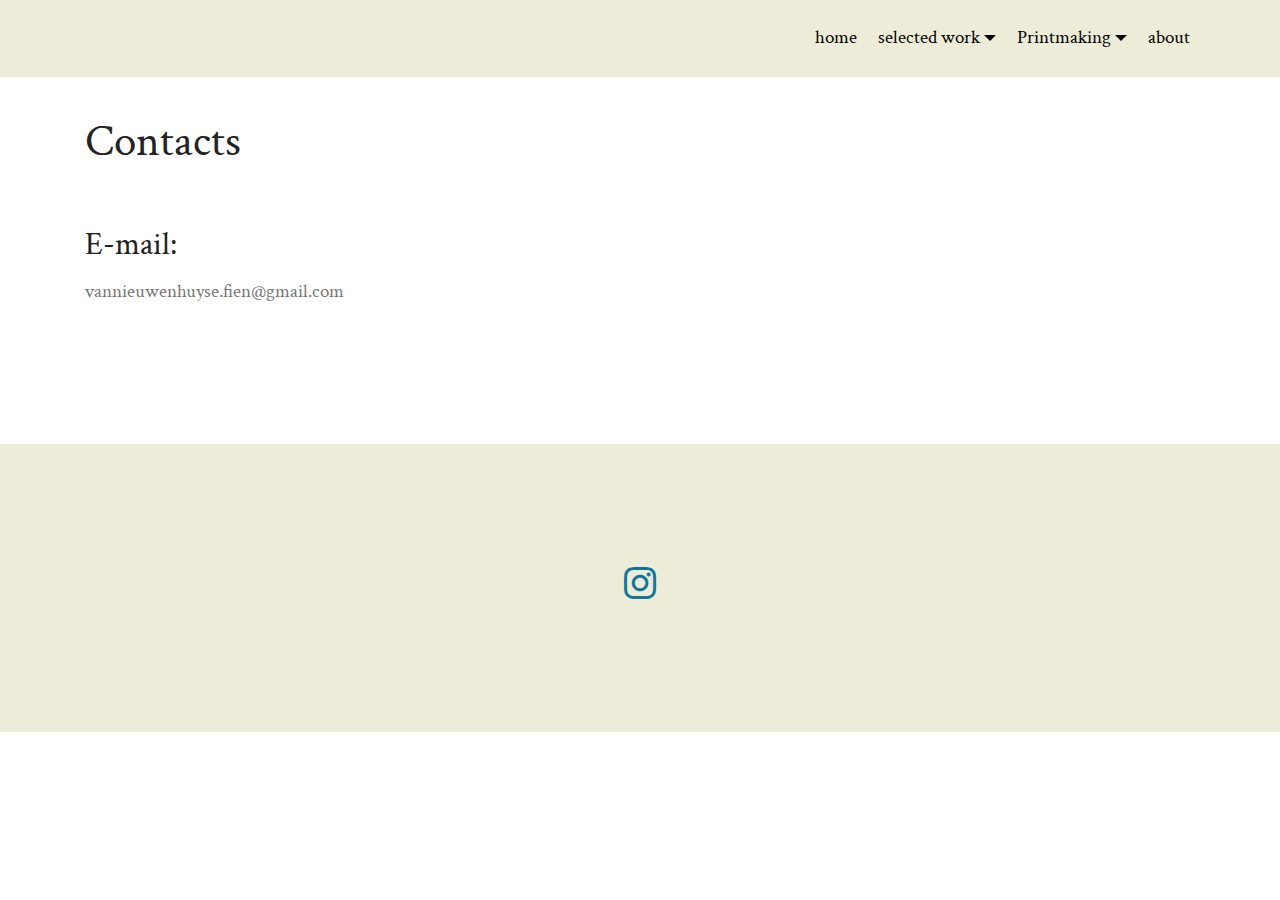
==== commit 87f418d1: "create github pages" ====
--- a/contact.html
+++ b/contact.html
@@ -53,7 +53,7 @@
     </nav>
 </section>
 
-<section class="engine"><a href="https://mobirise.info/u">bootstrap website templates</a></section><section class="mbr-section contacts3 cid-riZsoNS2BB" id="contacts3-x">
+<section class="engine"><a href="https://mobirise.info/p">site templates free download</a></section><section class="mbr-section contacts3 cid-riZsoNS2BB" id="contacts3-x">
     <!---->
     
     <!---->
